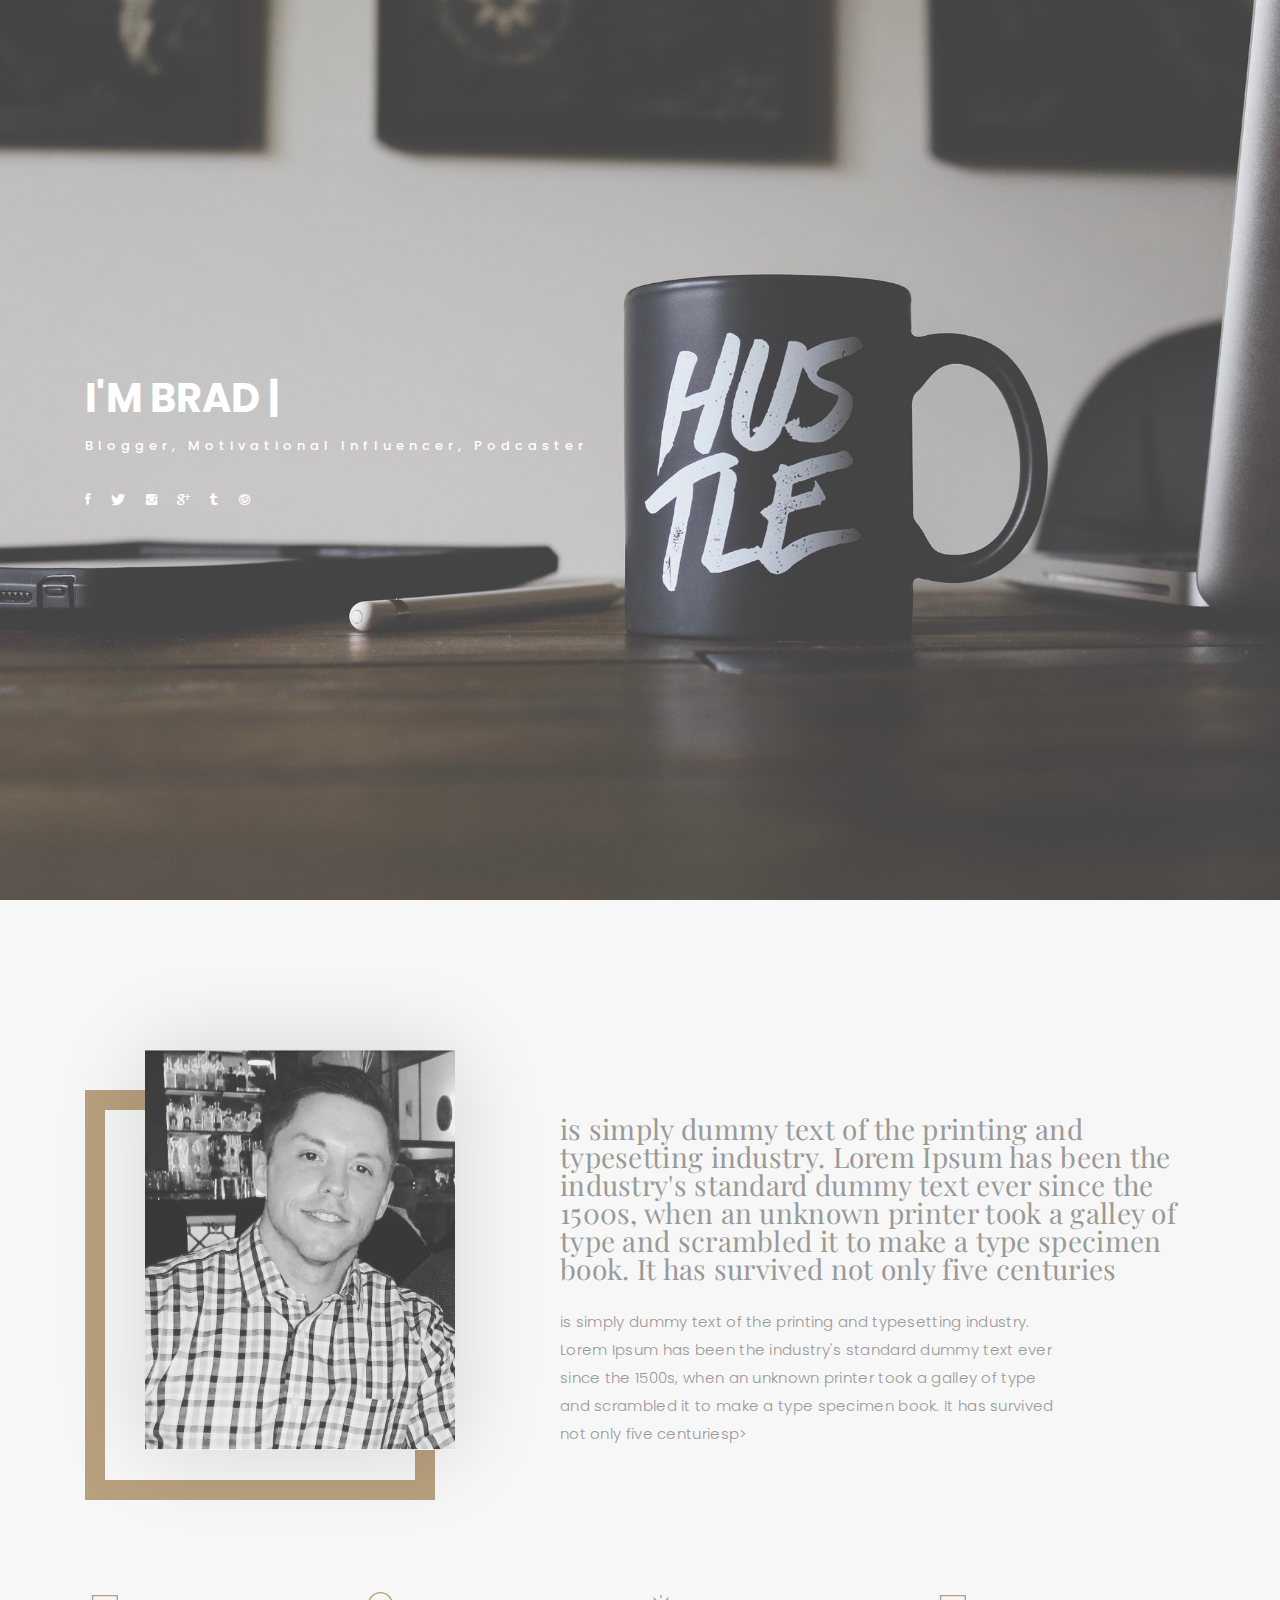
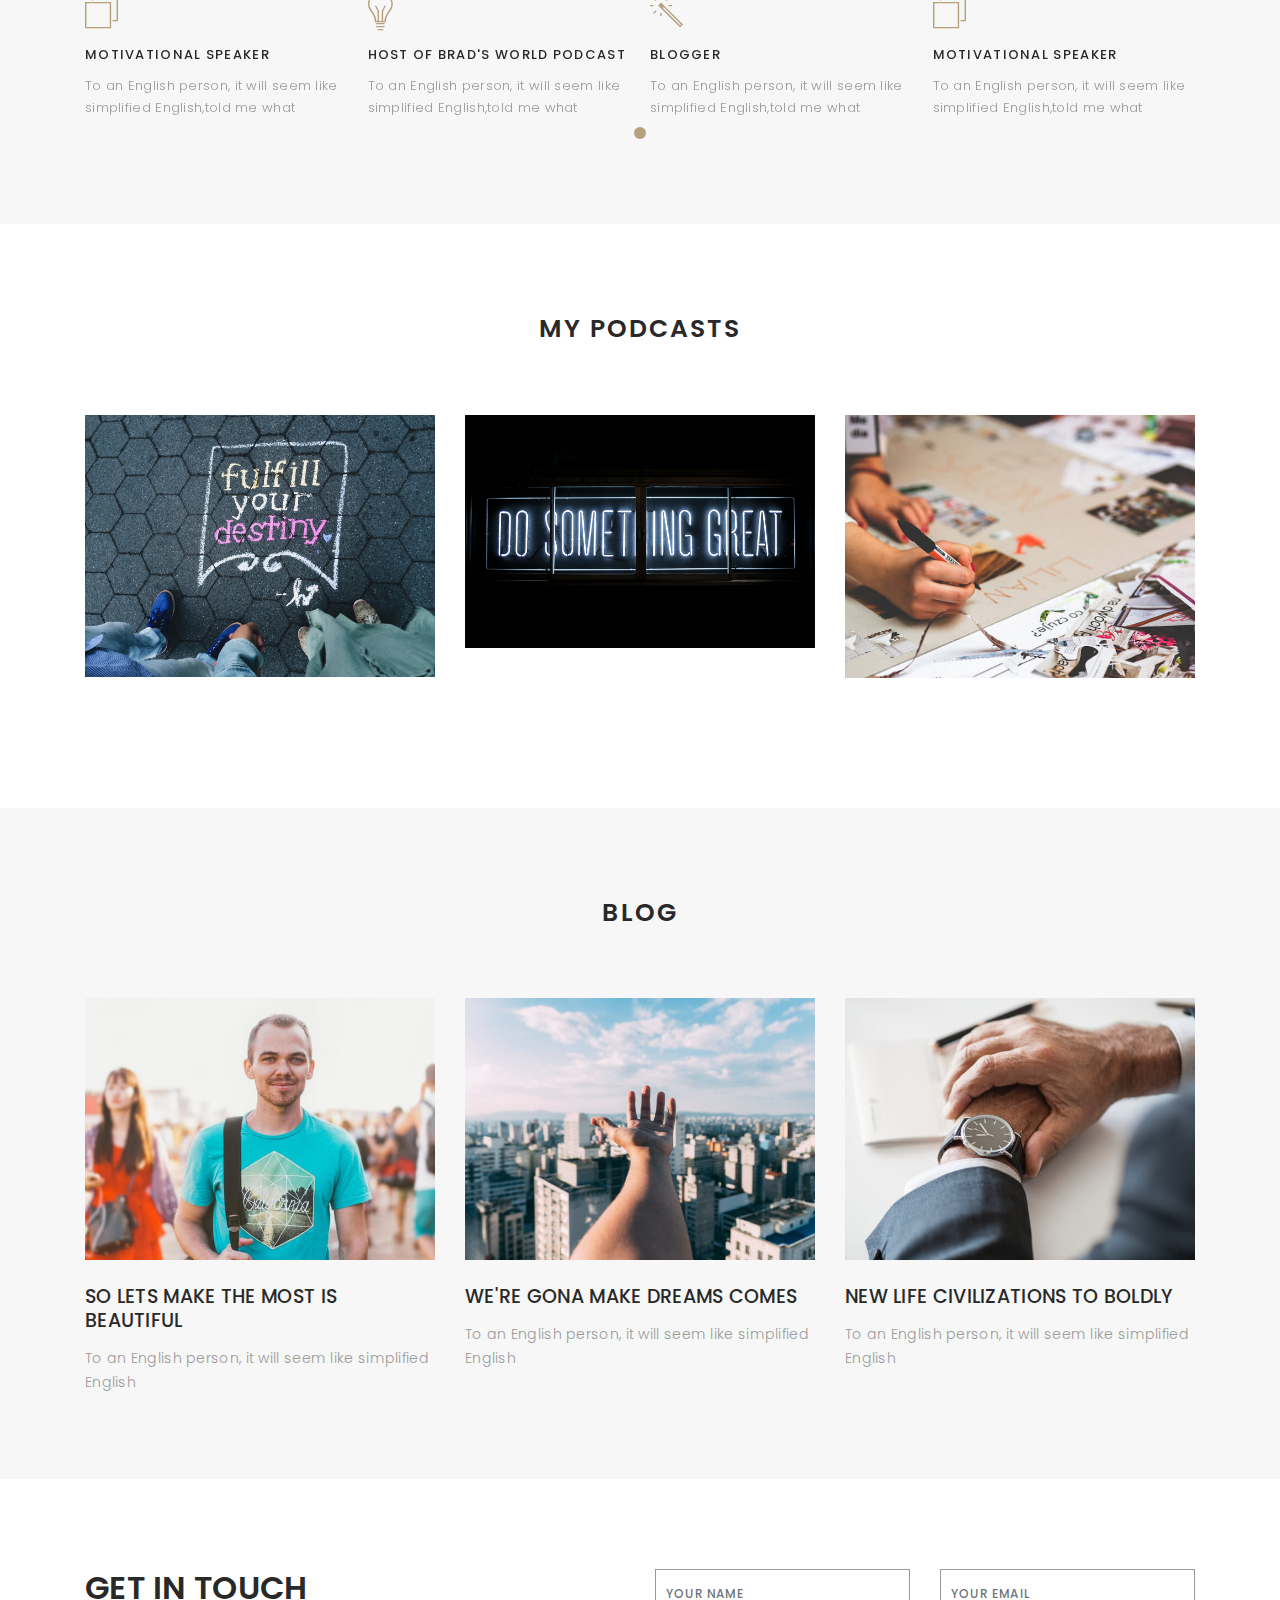
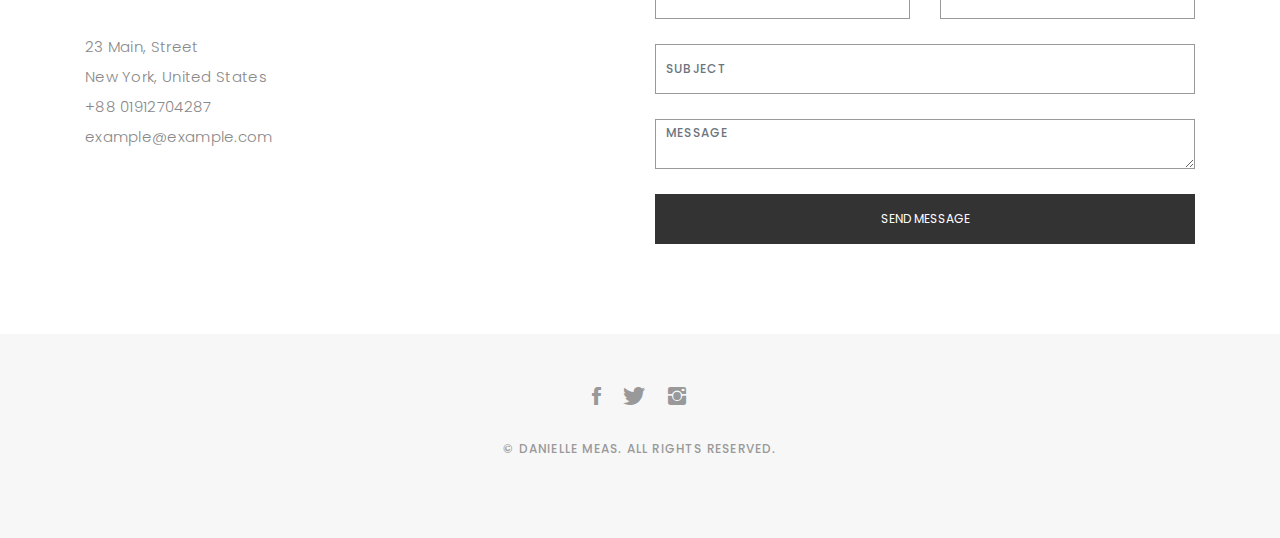
==== index.html @ 5f15c65f "remove comments" ====
<!DOCTYPE html>
<html lang="en">

<head>
  <!-- meta -->
  <meta charset="utf-8">
  <meta content="width=device-width, initial-scale=1.0" name="viewport">

  <title>Folio - Personal Portfolio Template</title>
  <meta content="" name="keywords">
  <meta content="" name="description">

  <!-- Google Fonts -->
  <link href="https://fonts.googleapis.com/css?family=Poppins:300,300i,400,400i,500,500i,600,600i,700,700i|Playfair+Display:400,400i,700,700i,900,900i" rel="stylesheet">

  <!-- Bootstrap CSS File -->
  <link href="lib/bootstrap/css/bootstrap.min.css" rel="stylesheet">

  <!-- Libraries CSS Files -->
  <link href="lib/ionicons/css/ionicons.min.css" rel="stylesheet">
  <link href="lib/owlcarousel/assets/owl.carousel.min.css" rel="stylesheet">
  <link href="lib/magnific-popup/magnific-popup.css" rel="stylesheet">
  <link href="lib/hover/hover.min.css" rel="stylesheet">

  <!-- Main Stylesheet File -->
  <link href="css/style.css" rel="stylesheet">

  <!-- Responsive css -->
  <link href="css/responsive.css" rel="stylesheet">

  <!-- Favicon -->
  <link rel="shortcut icon" href="images/favicon.png">

</head>

<body>

  <!-- start section navbar -->
  <nav id="main-nav">
    <div class="row">
      <div class="container">

        <div class="logo">
          <a href="index.html"><img src="images/logo.png" alt="logo"></a>
        </div>

        <div class="responsive"><i data-icon="m" class="ion-navicon-round"></i></div>

        <ul class="nav-menu list-unstyled">
          <li><a href="#header" class="smoothScroll">Home</a></li>
          <li><a href="#about" class="smoothScroll">About</a></li>
          <li><a href="#portfolio" class="smoothScroll">Portfolio</a></li>
          <li><a href="#journal" class="smoothScroll">Blog</a></li>
          <li><a href="#contact" class="smoothScroll">Contact</a></li>
        </ul>

      </div>
    </div>
  </nav>
  <!-- End section navbar -->


  <!-- start section header -->
  <div id="header" class="home">

    <div class="container">
      <div class="header-content">
        <h1>I'm <span class="typed"></span></h1>
        <p>Blogger, Motivational Influencer, Podcaster</p>

        <ul class="list-unstyled list-social">
          <li><a href="#"><i class="ion-social-facebook"></i></a></li>
          <li><a href="#"><i class="ion-social-twitter"></i></a></li>
          <li><a href="#"><i class="ion-social-instagram"></i></a></li>
          <li><a href="#"><i class="ion-social-googleplus"></i></a></li>
          <li><a href="#"><i class="ion-social-tumblr"></i></a></li>
          <li><a href="#"><i class="ion-social-dribbble"></i></a></li>
        </ul>
      </div>
    </div>
  </div>
  <!-- End section header -->


  <!-- start section about us -->
  <div id="about" class="paddsection">
    <div class="container">
      <div class="row justify-content-between">

        <div class="col-lg-4 ">
          <div class="div-img-bg">
            <div class="about-img">
              <img src="images/brad.jpg" class="img-responsive" alt="me">
            </div>
          </div>
        </div>

        <div class="col-lg-7">
          <div class="about-descr">

            <p class="p-heading">is simply dummy text of the printing and typesetting industry. Lorem Ipsum has been the industry's standard dummy text ever since the 1500s, when an unknown printer took a galley of type and scrambled it to make a type specimen book. It has survived not only five centuries</p>
            <p class="separator">is simply dummy text of the printing and typesetting industry. Lorem Ipsum has been the industry's standard dummy text ever since the 1500s, when an unknown printer took a galley of type and scrambled it to make a type specimen book. It has survived not only five centuriesp>

          </div>

        </div>
      </div>
    </div>
  </div>
  <!-- end section about us -->


  <!-- start section services -->
  <div id="services">
    <div class="container">

        <div class="services-carousel owl-theme">

          <div class="services-block">

            <i class="ion-ios-browsers-outline"></i>
            <span>Motivational Speaker</span>
            <p class="separator">To an English person, it will seem like simplified English,told me what </p>

          </div>

          <div class="services-block">

            <i class="ion-ios-lightbulb-outline"></i>
            <span>Host of Brad's World Podcast</span>
            <p class="separator">To an English person, it will seem like simplified English,told me what </p>

          </div>

          <div class="services-block">

            <i class="ion-ios-color-wand-outline"></i>
            <span>Blogger</span>
            <p class="separator">To an English person, it will seem like simplified English,told me what </p>

          </div>
       

         
        </div>

    </div>

  </div>
  <!-- end section services -->


  <!-- start section portfolio -->
  <div id="portfolio" class="text-center paddsection">

    <div class="container">
      <div class="section-title text-center">
        <h2>My Podcasts</h2>
      </div>
    </div>

    <div class="container">
      <div class="row">
        <div class="col-md-12">

          </div>

          <div class="portfolio-container">

            <div class="col-lg-4 col-md-6 portfolio-thumbnail all branding uikits webdesign">
              <a class="popup-img" href="images/portfolio/1.jpg">
                <img src="images/portfolio/1.jpg" alt="img">
              </a>
            </div>

            <div class="col-lg-4 col-md-6 portfolio-thumbnail all mockups uikits photography">
              <a class="popup-img" href="images/portfolio/2.jpg">
                <img src="images/portfolio/2.jpg"  alt="img">
              </a>
            </div>

            <div class="col-lg-4 col-md-6 portfolio-thumbnail all branding webdesig photographyn">
              <a class="popup-img" href="images/portfolio/3.jpg">
                <img src="images/portfolio/3.jpg" alt="img">
              </a>
            </div>


          </div>
        </div>
      </div>
    </div>

  </div>
  <!-- End section portfolio -->


  <!-- start section journal -->
  <div id="journal" class="text-left paddsection">

    <div class="container">
      <div class="section-title text-center">
        <h2>Blog</h2>
      </div>
    </div>

    <div class="container">
      <div class="journal-block">
        <div class="row">

          <div class="col-lg-4 col-md-6">
            <div class="journal-info">

              <a href="blog-single.html"><img src="images/blog-post-1.jpg" class="img-responsive" alt="img"></a>

              <div class="journal-txt">

                <h4><a href="blog-single.html">SO LETS MAKE THE MOST IS BEAUTIFUL</a></h4>
                <p class="separator">To an English person, it will seem like simplified English
                </p>

              </div>

            </div>
          </div>

          <div class="col-lg-4 col-md-6">
            <div class="journal-info">

              <a href="blog-single.html"><img src="images/blog-post-2.jpg" class="img-responsive" alt="img"></a>

              <div class="journal-txt">

                <h4><a href="#blog-single.html">WE'RE GONA MAKE DREAMS COMES</a></h4>
                <p class="separator">To an English person, it will seem like simplified English
                </p>

              </div>

            </div>
          </div>

          <div class="col-lg-4 col-md-6">
            <div class="journal-info">

              <a href="blog-single.html"><img src="images/blog-post-3.jpg" class="img-responsive" alt="img"></a>

              <div class="journal-txt">

                <h4><a href="blog-single.html">NEW LIFE CIVILIZATIONS TO BOLDLY</a></h4>
                <p class="separator">To an English person, it will seem like simplified English
                </p>

              </div>

            </div>
          </div>

        </div>
      </div>
    </div>

  </div>
  <!-- End section journal -->


  <!-- start sectoion contact -->
  <div id="contact" class="paddsection">
    <div class="container">
      <div class="contact-block1">
        <div class="row">

          <div class="col-lg-6">
            <div class="contact-contact">

              <h2 class="mb-30">GET IN TOUCH</h2>

              <ul class="contact-details">
                <li><span>23 Main, Street</span></li>
                <li><span>New York, United States</span></li>
                <li><span>+88 01912704287</span></li>
                <li><span>example@example.com</span></li>
              </ul>

            </div>
          </div>

          <div class="col-lg-6">
            <form action="" method="post" role="form" class="contactForm">
              <div class="row">

                <div id="sendmessage">Your message has been sent. Thank you!</div>
                <div id="errormessage"></div>

                <div class="col-lg-6">
                  <div class="form-group contact-block1">
                    <input type="text" name="name" class="form-control" id="name" placeholder="Your Name" data-rule="minlen:4" data-msg="Please enter at least 4 chars" />
                    <div class="validation"></div>
                  </div>
                </div>

                <div class="col-lg-6">
                  <div class="form-group">
                    <input type="email" class="form-control" name="email" id="email" placeholder="Your Email" data-rule="email" data-msg="Please enter a valid email" />
                    <div class="validation"></div>
                  </div>
                </div>

                <div class="col-lg-12">
                  <div class="form-group">
                    <input type="text" class="form-control" name="subject" id="subject" placeholder="Subject" data-rule="minlen:4" data-msg="Please enter at least 8 chars of subject" />
                    <div class="validation"></div>
                  </div>
                </div>

                <div class="col-lg-12">
                  <div class="form-group">
                    <textarea class="form-control" name="message" rows="12" data-rule="required" data-msg="Please write something for us" placeholder="Message"></textarea>
                    <div class="validation"></div>
                  </div>
                </div>

                <div class="col-lg-12">
                  <input type="submit" class="btn btn-defeault btn-send" value="Send message">
                </div>

              </div>
            </form>
          </div>
        </div>
      </div>
    </div>
  </div>
  <!-- start sectoion contact -->


  <!-- start section footer -->
  <div id="footer" class="text-center">
    <div class="container">
      <div class="socials-media text-center">

        <ul class="list-unstyled">
          <li><a href="#"><i class="ion-social-facebook"></i></a></li>
          <li><a href="#"><i class="ion-social-twitter"></i></a></li>
          <li><a href="#"><i class="ion-social-instagram"></i></a></li>

        </ul>

      </div>

      <p>&copy; Danielle Meas. All rights reserved.</p>

    </div>
  </div>
  <!-- End section footer -->

  <!-- JavaScript Libraries -->
  <script src="lib/jquery/jquery.min.js"></script>
  <script src="lib/jquery/jquery-migrate.min.js"></script>
  <script src="lib/bootstrap/js/bootstrap.bundle.min.js"></script>
  <script src="lib/typed/typed.js"></script>
  <script src="lib/owlcarousel/owl.carousel.min.js"></script>
  <script src="lib/magnific-popup/magnific-popup.min.js"></script>
  <script src="lib/isotope/isotope.pkgd.min.js"></script>

  <!-- Contact Form JavaScript File -->
  <script src="contactform/contactform.js"></script>

  <!-- Template Main Javascript File -->
  <script src="js/main.js"></script>

</body>

</html>
---- css/style.css ----
/*
  Theme Name: Folio
  Theme URL: https://bootstrapmade.com/folio-bootstrap-portfolio-template/
  Author: BootstrapMade.com
  Author URL: https://bootstrapmade.com
*/

/*  General Styling
/*-----------------------------------------------------------------------------------*/

body {
  background: #ffffff;
  color: #898989;
  font-family: 'Poppins', helvetica;
  font-size: 15px;
  font-weight: 300;
  line-height: 20px;
  letter-spacing: 0.02em;
  overflow-x: hidden;
  margin: 0 auto;
  padding: 0;
  -moz-box-sizing: border-box;
  -ms-box-sizing: border-box;
  -o-box-sizing: border-box;
  -webkit-box-sizing: border-box;
  box-sizing: border-box;
}

h1, h2, h3, h4, h5, h6 {
  margin: 0;
}

h2 {
  color: #292929;
  font-weight: 600;
}

h4 {
  color: #292929;
  font-size: 14px;
  font-weight: 600;
}

a {
  color: #292929;
  text-decoration: none !important;
  -moz-transition: all 0.5s ease-in-out 0s;
  -ms-transition: all 0.5s ease-in-out 0s;
  -o-transition: all 0.5s ease-in-out 0s;
  -webkit-transition: all 0.5s ease-in-out 0s;
  transition: all 0.5s ease-in-out 0s;
}

a:hover {
  -moz-transition: all 0.5s ease-in-out 0s;
  -ms-transition: all 0.5s ease-in-out 0s;
  -o-transition: all 0.5s ease-in-out 0s;
  -webkit-transition: all 0.5s ease-in-out 0s;
  transition: all 0.5s ease-in-out 0s;
}

a:hover, a:focus {
  color: #b8a07e;
  text-decoration: underline;
}

nav ul li a {
  padding: 2px 0 0 0;
  position: relative;
  display: block;
  font-size: 12px;
  color: #999999;
  letter-spacing: 0.1em;
  font-weight: 500;
  line-height: 14px;
  text-transform: uppercase;
  -moz-transition: all 0.5s ease-in-out 0s;
  -ms-transition: all 0.5s ease-in-out 0s;
  -o-transition: all 0.5s ease-in-out 0s;
  -webkit-transition: all 0.5s ease-in-out 0s;
  transition: all 0.5s ease-in-out 0s;
}

p {
  margin: 25px 0;
  padding: 0;
  font-size: 15px;
  color: #999999;
  line-height: 28px;
}

::-moz-selection {
  background: #b8a07e;
  color: #fff;
}

::selection {
  background: #b8a07e;
  color: #fff;
}

.btn {
  background: #333;
  border: medium none;
  border-radius: 0;
  color: #fff;
  font-size: 12px;
  height: 50px;
  line-height: 50px;
  padding: 0 30px;
  text-transform: uppercase;
}

.btn:hover, .btn:focus {
  color: #fff;
}

.padDiv {
  padding: 30px 20px;
}

.section-title {
  margin-bottom: 70px;
}

.section-title h2 {
  font-size: 25px;
  letter-spacing: 2px;
  text-transform: uppercase;
}

.form-control {
  background-color: transparent;
  border: 1px solid #999;
  border-radius: 0;
  color: #999999;
  font-size: 12px;
  font-weight: 500;
  height: 50px;
  letter-spacing: 0.1em;
  padding-left: 10px;
  margin: 0 0 25px 0;
  line-height: 14px;
  text-transform: uppercase;
}

.form-control:focus {
  box-shadow: none;
  outline: 0 none;
}

.paddsection {
  padding-top: 90px;
  padding-bottom: 90px;
}

.paddsections {
  padding-top: 90px;
  padding-bottom: 90px !important;
}

.hvr-shutter-in-horizontal::before {
  background: #333;
}

.hvr-shutter-in-horizontal:hover {
  background: #b8a07e;
}

.mb-30 {
  margin-bottom: 30px;
}

/*-----------------------------------------------------------------------------------*/
/*  Navbar Top
/*-----------------------------------------------------------------------------------*/

nav {
  position: fixed;
  background: #fff;
  z-index: 1000;
  width: 100%;
  padding: 20px;
  display: none;
  -webkit-box-shadow: 0px 2px 92px 0px rgba(0, 0, 0, 0.18);
  -moz-box-shadow: 0px 2px 92px 0px rgba(0, 0, 0, 0.18);
  box-shadow: 0px 2px 92px 0px rgba(0, 0, 0, 0.18);
}

.nav-menu {
  float: right;
  line-height: 32px;
  margin-bottom: 0;
  padding-top: 16px;
}

nav ul li {
  float: left;
  margin-right: 15px;
  font-family: 'Poppins', sans-serif;
  font-size: 14px;
  margin-left: 40px;
}

nav ul li a {
  padding: 2px 0 0 0;
  position: relative;
  display: block;
  font-size: 14px;
  color: #999999;
  font-family: 'Poppins', helvetica;
  font-weight: 500;
  line-height: 16px;
  text-transform: uppercase;
  letter-spacing: 0.02em;
  text-transform: capitalize;
}

.logo {
  float: left;
}

.logo img {
  width: 100px;
  height: 50px;
}

.responsive {
  display: none;
  font-size: 23px;
}

.active {
  color: #afafaf;
}

/*----------------------------------------------------------------------------------*/
/*  Header
/*-----------------------------------------------------------------------------------*/

#header {
  background: url("../images/podcast.jpeg") repeat scroll center center / cover;
  height: 100vh;
  width: 100%;
}


#header .header-content {
  height: 100vh;
  text-align: left;
  width: 100%;
  display: flex;
  justify-content: center;
  flex-direction: column;
}

.header-content h1 {
  font-size: 40px;
  font-weight: 700;
  margin-bottom: 10px;
  text-transform: uppercase;
  color: #fff;
}

.header-content p {
  font-size: 13px;
  letter-spacing: 5px;
  margin-top: 0;
  margin-bottom: 30px;
  text-transform: capitalize;
  color: #fff;
  font-weight: 500;
}

.header-content .list-social li {
  float: left;
  margin-right: 20px;
}

.header-content .list-social li i {
  color: #fff;
  font-size: 15px;
}

/*-----------------------------------------------------------------------------------*/
/*  Aout-us
/*-----------------------------------------------------------------------------------*/

#about {
  width: 100%;
  height: auto;
  background: #f7f7f7;
  padding-top: 190px;
}

#about .div-img-bg {
  padding-bottom: 30px;
  border: 20px solid #b8a07e;
}

#about .div-img-bg .about-img img {
  width: 100%;
  box-shadow: 0px 0px 85px 0px rgba(0, 0, 0, 0.14);
  margin-top: -60px;
  margin-left: 40px;
  height: 400px;
  object-fit: cover;
}

#about .about-descr .p-heading {
  font-family: 'Playfair Display', serif;
  font-size: 28px;
  text-align: left;
}

#about .about-descr .separator {
  max-width: 80%;
  margin-bottom: 0;
  text-align: left;
}

/*-----------------------------------------------------------------------------------*/
/*   Services
/*-----------------------------------------------------------------------------------*/

#services {
  background: #f7f7f7;
  position: relative;
  padding-bottom: 80px;
}

.owl-item {
  float: left;
}
.services-block span {
  margin: 10px 0;
  position: relative;
  font-size: 13px;
  color: #292929;
  letter-spacing: 0.1em;
  font-weight: 500;
  text-transform: uppercase;
  display: block;
}

.services-block .separator {
  margin: 0;
  font-size: 13px;
  line-height: 22px;
}

.services-block i {
  font-size: 44px;
  color: #b8a07e;
  line-height: 44px;
}


.services-carousel  .owl-stage-outer {
  overflow: hidden;
}

.services-carousel .owl-dots {
  margin-top: 5px;
  text-align: center;
}

.services-carousel .owl-dot {
  display: inline-block;
  margin: 0 5px;
  width: 12px !important;
  height: 12px !important;
  border-radius: 50%;
  border: 0;
  padding: 0 !important;
  background-color: #ddd;
  cursor: pointer;
}

.services-carousel .owl-dot.active {
  background-color: #b8a07e;
}

.owl-nav {
  display: none;
}


/*-----------------------------------------------------------------------------------*/
/*  Portfolio
/*-----------------------------------------------------------------------------------*/

#portfolio {
  position: relative;
  padding-bottom: 50px;
}

#portfolio .portfolio-list {
  margin-bottom: 50px;
}

#portfolio .portfolio-list .nav {
  display: inline-block;
  margin: 0;
}

#portfolio .portfolio-list .nav li {
  margin: 0 40px 0 0;
  float: left;
  font-size: 14px;
  color: #999999;
  line-height: 16px;
  cursor: pointer;
  font-family: 'Poppins', helvetica;
  font-weight: 500;
  letter-spacing: 0.02em;
  text-transform: capitalize;
  -moz-transition: all 0.5s ease-in-out 0s;
  -ms-transition: all 0.5s ease-in-out 0s;
  -o-transition: all 0.5s ease-in-out 0s;
  -webkit-transition: all 0.5s ease-in-out 0s;
  transition: all 0.5s ease-in-out 0s;
}

#portfolio .portfolio-list .nav li:hover, #portfolio .portfolio-list .nav li.filter-active  {
  color: #b8a07e;
  -moz-transition: all 0.5s ease-in-out 0s;
  -ms-transition: all 0.5s ease-in-out 0s;
  -o-transition: all 0.5s ease-in-out 0s;
  -webkit-transition: all 0.5s ease-in-out 0s;
  transition: all 0.5s ease-in-out 0s;
}

#portfolio .portfolio-container {
  display: inline-block;
  margin-bottom: 50px;
  width: 100%;
}

.portfolio-thumbnail {
  margin-bottom: 30px;
  overflow: hidden;
  min-height: 260px;
}

.portfolio-thumbnail img {
  max-width: 100%;
}

/*-----------------------------------------------------------------------------------*/
/*  Journal
/*-----------------------------------------------------------------------------------*/

#journal,  #journal-blog {
  height: auto;
  width: 100%;
  background: #f7f7f7;
  padding-bottom: 60px;
  position: relative;
}

#journal-blog {
  background: #fff;
  padding-bottom: 30px;
}

#journal .journal-block {
  display: inline-block;
  height: auto;
  width: 100%;
}

#journal .journal-block .journal-info {
  position: relative;
}

.journal-block .journal-info img {
  max-width: 100%;
}

.journal-block .journal-info .journal-txt {
  padding: 25px 0px;
  position: relative;
}

.journal-block .journal-info .journal-txt h4 a {
  display: block;
  font-size: 19px;
  line-height: 24px;
  margin: 0 0 13px 0;
  font-weight: 500;
  color: #292929;
  -moz-transition: all 0.5s ease-in-out 0s;
  -ms-transition: all 0.5s ease-in-out 0s;
  -o-transition: all 0.5s ease-in-out 0s;
  -webkit-transition: all 0.5s ease-in-out 0s;
  transition: all 0.5s ease-in-out 0s;
}

.journal-block .journal-info .journal-txt h4 a:hover {
  color: #b8a07e;
  -moz-transition: all 0.5s ease-in-out 0s;
  -ms-transition: all 0.5s ease-in-out 0s;
  -o-transition: all 0.5s ease-in-out 0s;
  -webkit-transition: all 0.5s ease-in-out 0s;
  transition: all 0.5s ease-in-out 0s;
}

.journal-block .journal-info .journal-txt p {
  margin: 0;
  font-size: 14px;
  line-height: 24px;
}

/*-----------------------------------------------------------------------------------*/
/*  Contact
/*-----------------------------------------------------------------------------------*/

#contact {
  height: auto;
  width: 100%;
}

.contact-details {
  list-style: none;
  margin: 0;
  padding: 0;
}

.contact-details li {
  padding-bottom: 10px;
}

#contact input, #contact textarea {
  width: 100%;
}


#contact  #sendmessage {
  color: #18d26e;
  border: 1px solid #18d26e;
  display: none;
  text-align: center;
  padding: 15px;
  font-weight: 600;
  margin: 15px;
}

#contact  #errormessage {
  color: red;
  display: none;
  border: 1px solid red;
  text-align: center;
  padding: 15px;
  font-weight: 600;
  margin: 15px;
}

#contact #sendmessage.show, #contact #errormessage.show, #contact .show {
  display: block;
}

#contact .validation {
  color: red;
  display: none;
  margin: 0 0 20px;
  font-weight: 400;
  font-size: 13px;
}

/*-----------------------------------------------------------------------------------*/
/*  Footer
/*-----------------------------------------------------------------------------------*/

#footer {
  background: #f7f7f7;
  padding-top: 50px;
  padding-bottom: 50px;
}

#footer .socials-media {
  width: 100%;
}

#footer .socials-media ul {
  display: inline-block;
  float: none;
  margin: 0 0 20px 0;
}

#footer .socials-media ul li {
  float: left;
  margin-left: 10px;
  margin-right: 10px;
}

#footer .socials-media ul li a {
  font-size: 24px;
  color: #999;
  letter-spacing: 0.1em;
  font-weight: 500;
  background: transparent;
  text-transform: uppercase;
  -moz-transition: all 0.5s ease-in-out 0s;
  -ms-transition: all 0.5s ease-in-out 0s;
  -o-transition: all 0.5s ease-in-out 0s;
  -webkit-transition: all 0.5s ease-in-out 0s;
  transition: all 0.5s ease-in-out 0s;
}

#footer .socials-media ul li a:hover {
  color: #b8a07e;
  -moz-transition: all 0.5s ease-in-out 0s;
  -ms-transition: all 0.5s ease-in-out 0s;
  -o-transition: all 0.5s ease-in-out 0s;
  -webkit-transition: all 0.5s ease-in-out 0s;
  transition: all 0.5s ease-in-out 0s;
}

#footer p {
  font-size: 12px;
  letter-spacing: 0.1em;
  font-weight: 500;
  margin-top: 0;
  text-transform: uppercase;
}

.credits {
  font-size: 13px;
}
---- css/responsive.css ----
/** Width between 1200x to 0
 *  ~~~~~~~~~~~~~~~~~~~~~~~~~~~~~~~~~~~~
 */

@media (min-width: 1200px) {

}

/** Width between 992px to 1199px
 *  ~~~~~~~~~~~~~~~~~~~~~~~~~~~~~~~~~~~~
 */

@media (min-width: 992px) and (max-width: 1199px) {
  
}

/** Width between 768px to 991px
 *  ~~~~~~~~~~~~~~~~~~~~~~~~~~~~~~~~~~~~
 */

@media (min-width: 768px) and (max-width: 991px) {
  /* Navbar */
  nav {
    padding: 10px 15px;
  }
  .nav-menu {
    margin-top: 40px;
    display: none;
    float: none;
    width: 100%;
  }
  .nav-menu li {
    float: none;
    width: 100%;
    text-align: center;
    border-top: 1px solid #f7f7f7;
    line-height: 45px;
    margin-left: 0;
    padding-top: 10px;
    padding-bottom: 10px;
  }
  .responsive {
    float: right;
    padding-top: 15px;
    display: block;
  }
  /* About */
  .head-info .header-content .cmaster h1 {
    font-size: 32px;
  }
  #about .div-img-bg {
    padding: 0;
  }
  #about .div-img-bg .about-img img {
    margin-top: 0%;
    margin-left: calc(0% - 0px);
  }
  #about .about-descr .p-heading {
    font-size: 20px;
  }
  #about .about-descr .separator {
    max-width: 100%;
    margin-bottom: 0;
  }
  /* portfolio */
  #portfolio .portfolio-list .nav li {
    float: none;
    margin: 20px;
    display: inline-block;
  }
  /* journal */
  #journal .journal-block .journal-info {
    margin-bottom: 30px;
  }
  /* Contact */
  .contact-contact {
    margin-bottom: 30px;
  }
  /* Footer */
  #footer .socials-media ul li {
    margin-right: 0;
    margin-left: 0;
    float: none;
    display: inline-block;
  }
}

/** Width between 767px to 0
 *  ~~~~~~~~~~~~~~~~~~~~~~~~~~~~~~~~~~~~
 */

@media (max-width: 767px) {
  /* Navbar */
  nav {
    padding: 20px 15px;
  }
  .nav-menu {
    margin-top: 40px;
    display: none;
    float: none;
    width: 100%;
  }
  .nav-menu li {
    float: none;
    width: 100%;
    text-align: center;
    border-top: 1px solid #f7f7f7;
    line-height: 45px;
    margin-left: 0;
    padding-top: 10px;
    padding-bottom: 10px;
  }
  .responsive {
    float: right;
    padding-top: 15px;
    display: block;
  }
  /* About */
  .head-info .header-content h1 {
    font-size: 32px;
  }
  #about .div-img-bg {
    padding: 0;
  }
  #about .div-img-bg .about-img img {
    margin-top: 0%;
    margin-left: calc(0% - 0px);
  }
  #about .about-descr .p-heading {
    font-size: 20px;
  }
  #about .about-descr .separator {
    max-width: 100%;
    margin-bottom: 0;
  }
  /* portfolio */
  #portfolio .portfolio-list .nav li {
    float: none;
    margin: 20px;
    display: inline-block;
  }
  /* journal */
  #journal .journal-block .journal-info {
    margin-bottom: 30px;
  }
  /* Contact */
  .contact-contact {
    margin-bottom: 30px;
  }
  /* Footer */
  #footer .socials-media ul li {
    margin-right: 0;
    margin-left: 0;
    float: none;
    display: inline-block;
  }
}

/** Width between 600px to 0
 *  ~~~~~~~~~~~~~~~~~~~~~~~~~~~~~~~~~~~~
 */

@media (max-width: 600px) {
  /* Navbar */
  nav {
    padding: 20px 15px;
  }
  .nav-menu {
    margin-top: 40px;
    display: none;
    float: none;
    width: 100%;
  }
  .nav-menu li {
    float: none;
    width: 100%;
    text-align: center;
    border-top: 1px solid #f7f7f7;
    line-height: 45px;
    margin-left: 0;
    padding-top: 10px;
    padding-bottom: 10px;
  }
  .responsive {
    float: right;
    padding-top: 15px;
    display: block;
  }
  /* About */
  .head-info .header-content h1 {
    font-size: 32px;
  }
  #about .div-img-bg {
    padding: 0;
  }
  #about .div-img-bg .about-img img {
    margin-top: 0%;
    margin-left: calc(0% - 0px);
  }
  #about .about-descr .p-heading {
    font-size: 20px;
  }
  #about .about-descr .separator {
    max-width: 100%;
    margin-bottom: 0;
  }
  /* portfolio */
  #portfolio .portfolio-list .nav li {
    float: none;
    margin: 10px;
    display: inline-block;
  }
  /* journal */
  #journal .journal-block .journal-info {
    margin-bottom: 30px;
  }
  /* Contact */
  .contact-contact {
    margin-bottom: 30px;
  }
  /* Footer */
  #footer .socials-media ul li {
    margin-right: 0;
    margin-left: 0;
    float: none;
    display: inline-block;
  }
}

/** Width between 480px to 0
 *  ~~~~~~~~~~~~~~~~~~~~~~~~~~~~~~~~~~~~
 */

@media (max-width: 480px) {
  /* Navbar */
  nav {
    padding: 20px 15px;
  }
  .nav-menu {
    margin-top: 40px;
    display: none;
    float: none;
    width: 100%;
  }
  .nav-menu li {
    float: none;
    width: 100%;
    text-align: center;
    border-top: 1px solid #f7f7f7;
    line-height: 45px;
    margin-left: 0;
    padding-top: 10px;
    padding-bottom: 10px;
  }
  .responsive {
    float: right;
    padding-top: 15px;
    display: block;
  }
  /* About */
  .head-info .header-content h1 {
    font-size: 32px;
  }
  #about .div-img-bg {
    padding: 0;
  }
  #about .div-img-bg .about-img img {
    margin-top: 0%;
    margin-left: calc(0% - 0px);
  }
  #about .about-descr .p-heading {
    font-size: 20px;
  }
  #about .about-descr .separator {
    max-width: 100%;
    margin-bottom: 0;
  }
  /* portfolio */
  #portfolio .portfolio-list .nav li {
    float: none;
    margin: 20px;
  }
  /* journal */
  #journal .journal-block .journal-info {
    margin-bottom: 30px;
  }
  /* Contact */
  .contact-contact {
    margin-bottom: 30px;
  }
  /* Footer */
  #footer .socials-media ul li {
    margin-right: 0;
    margin-left: 0;
    float: none;
    display: inline-block;
  }
}

/** Width between 320px to 0
 *  ~~~~~~~~~~~~~~~~~~~~~~~~~~~~~~~~~~~~
 */

@media (max-width: 320px) {
  /* Navbar */
  nav {
    padding: 20px 15px;
  }
  .nav-menu {
    margin-top: 40px;
    display: none;
    float: none;
    width: 100%;
  }
  .nav-menu li {
    float: none;
    width: 100%;
    text-align: center;
    border-top: 1px solid #f7f7f7;
    line-height: 45px;
    margin-left: 0;
    padding-top: 10px;
    padding-bottom: 10px;
  }
  .responsive {
    float: right;
    padding-top: 15px;
    display: block;
  }
  /* About */
  .head-info .header-content h1 {
    font-size: 32px;
  }
  #about .div-img-bg {
    padding: 0;
  }
  #about .div-img-bg .about-img img {
    margin-top: 0%;
    margin-left: calc(0% - 0px);
  }
  #about .about-descr .p-heading {
    font-size: 20px;
  }
  #about .about-descr .separator {
    max-width: 100%;
    margin-bottom: 0;
  }
  /* portfolio */
  #portfolio .portfolio-list .nav li {
    float: none;
    margin: 20px;
  }
  /* journal */
  #journal .journal-block .journal-info {
    margin-bottom: 30px;
  }
  /* Contact */
  .contact-contact {
    margin-bottom: 30px;
  }
  /* Footer */
  #footer .socials-media ul li {
    margin-right: 0;
    margin-left: 0;
    float: none;
    display: inline-block;
  }
  /* Single page */
  .entry-comments-body span {
    display: inline-block;
    margin-right: 0;
  }
}
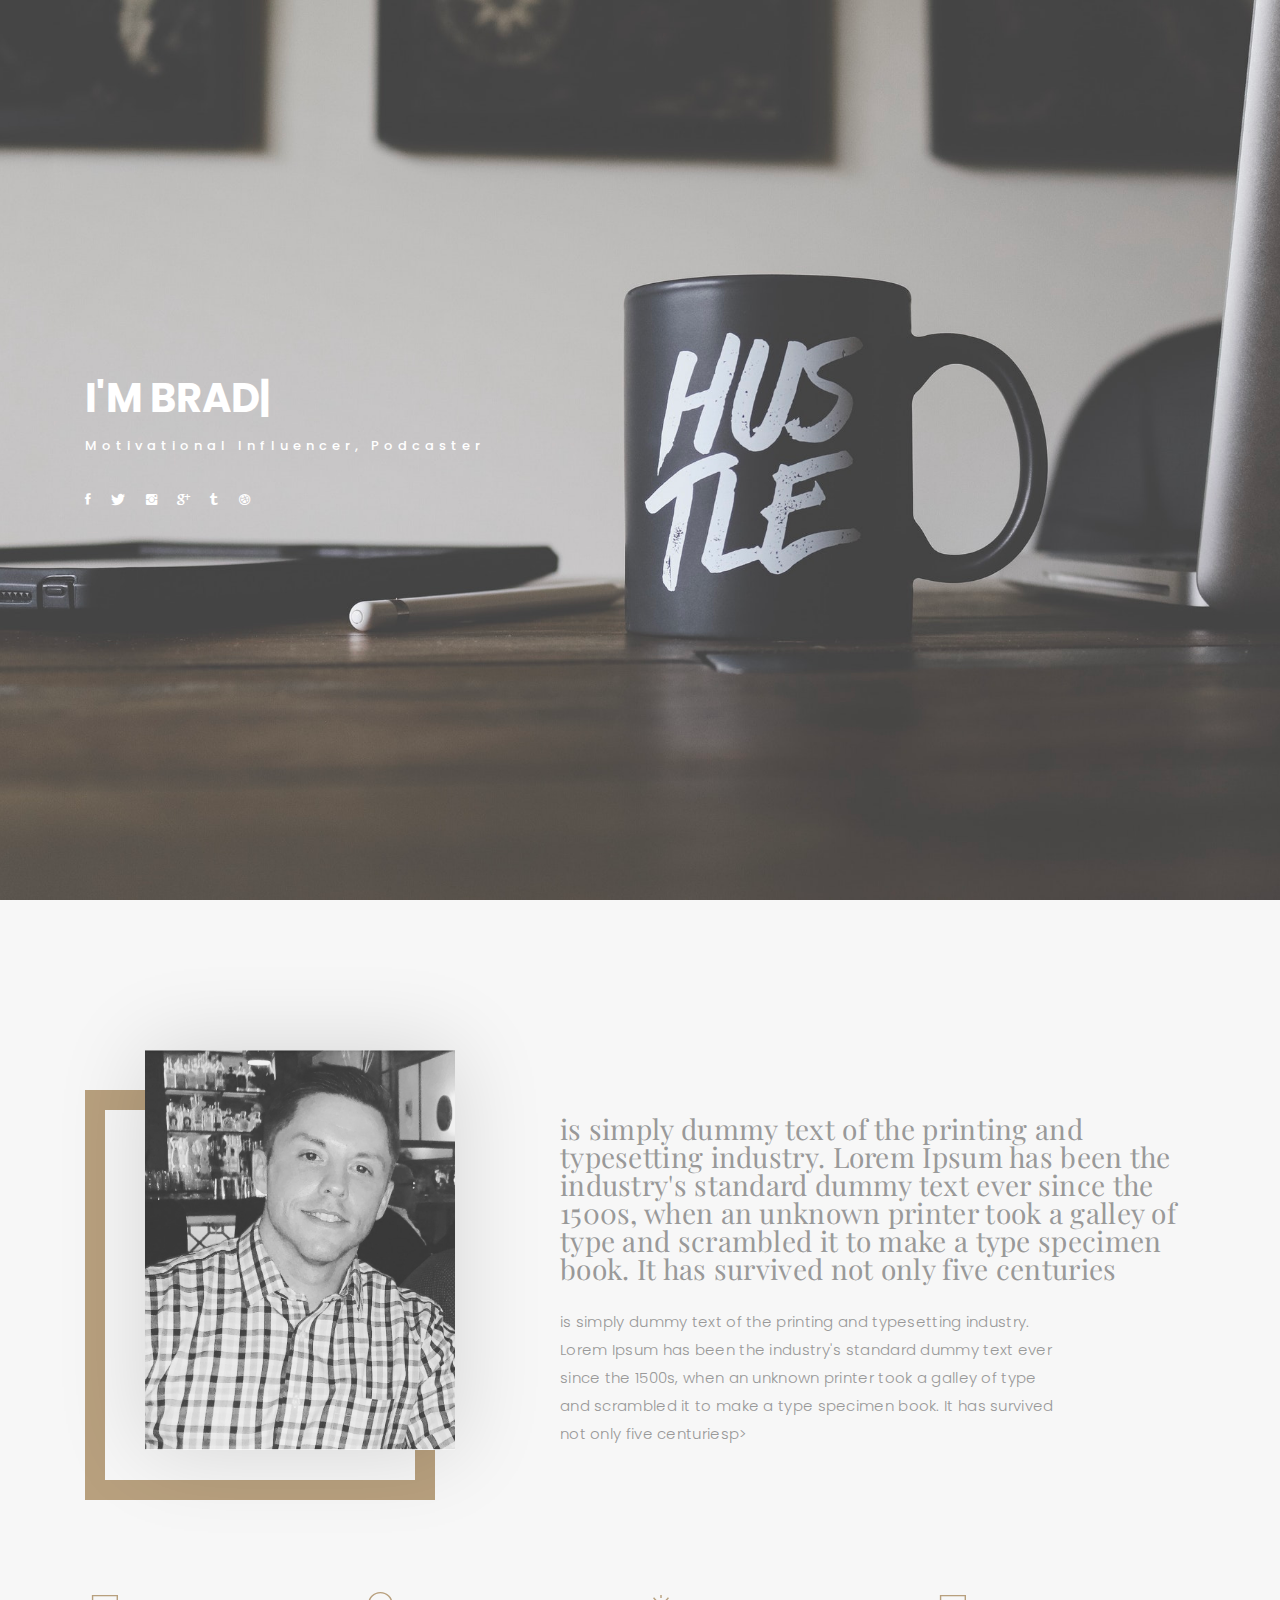
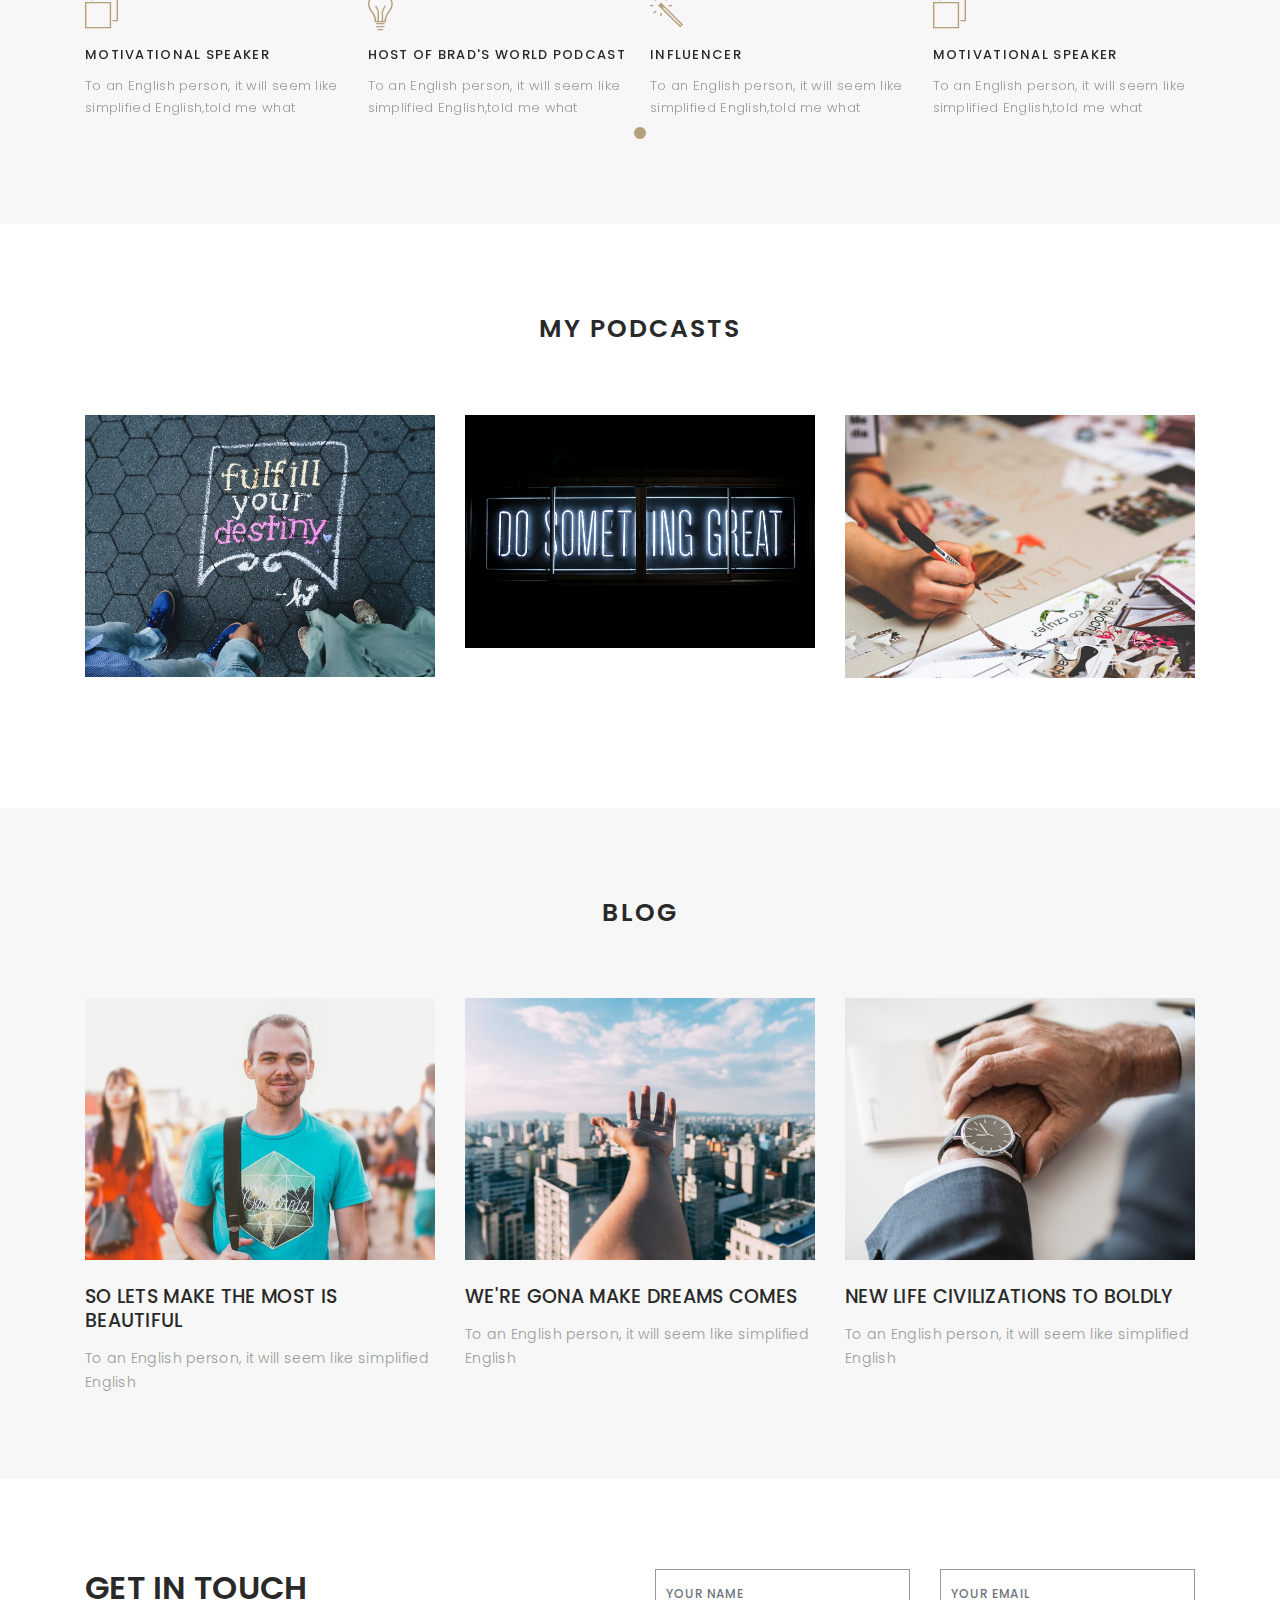
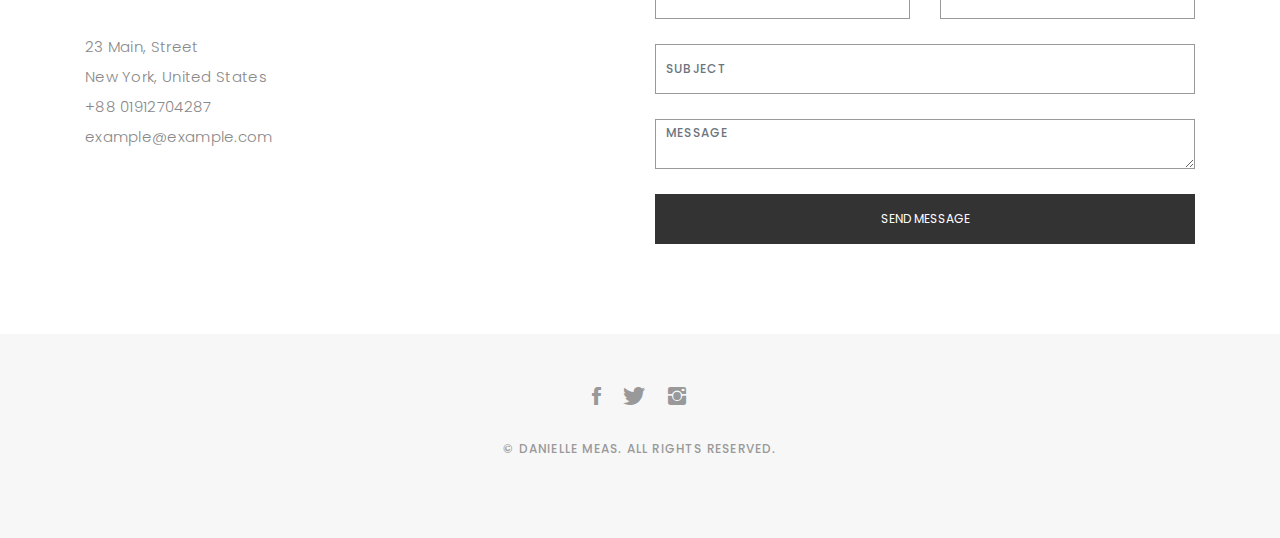
==== commit 6c5fa7a9: "change logo update favicon and title" ====
--- a/index.html
+++ b/index.html
@@ -6,7 +6,7 @@
   <meta charset="utf-8">
   <meta content="width=device-width, initial-scale=1.0" name="viewport">
 
-  <title>Folio - Personal Portfolio Template</title>
+  <title>Brad's World</title>
   <meta content="" name="keywords">
   <meta content="" name="description">
 
@@ -29,7 +29,7 @@
   <link href="css/responsive.css" rel="stylesheet">
 
   <!-- Favicon -->
-  <link rel="shortcut icon" href="images/favicon.png">
+  <link rel="shortcut icon" href="images/logo.png">
 
 </head>
 
@@ -66,7 +66,7 @@
     <div class="container">
       <div class="header-content">
         <h1>I'm <span class="typed"></span></h1>
-        <p>Blogger, Motivational Influencer, Podcaster</p>
+        <p>Motivational Influencer, Podcaster</p>
 
         <ul class="list-unstyled list-social">
           <li><a href="#"><i class="ion-social-facebook"></i></a></li>
@@ -135,7 +135,7 @@
           <div class="services-block">
 
             <i class="ion-ios-color-wand-outline"></i>
-            <span>Blogger</span>
+            <span>Influencer</span>
             <p class="separator">To an English person, it will seem like simplified English,told me what </p>
 
           </div>
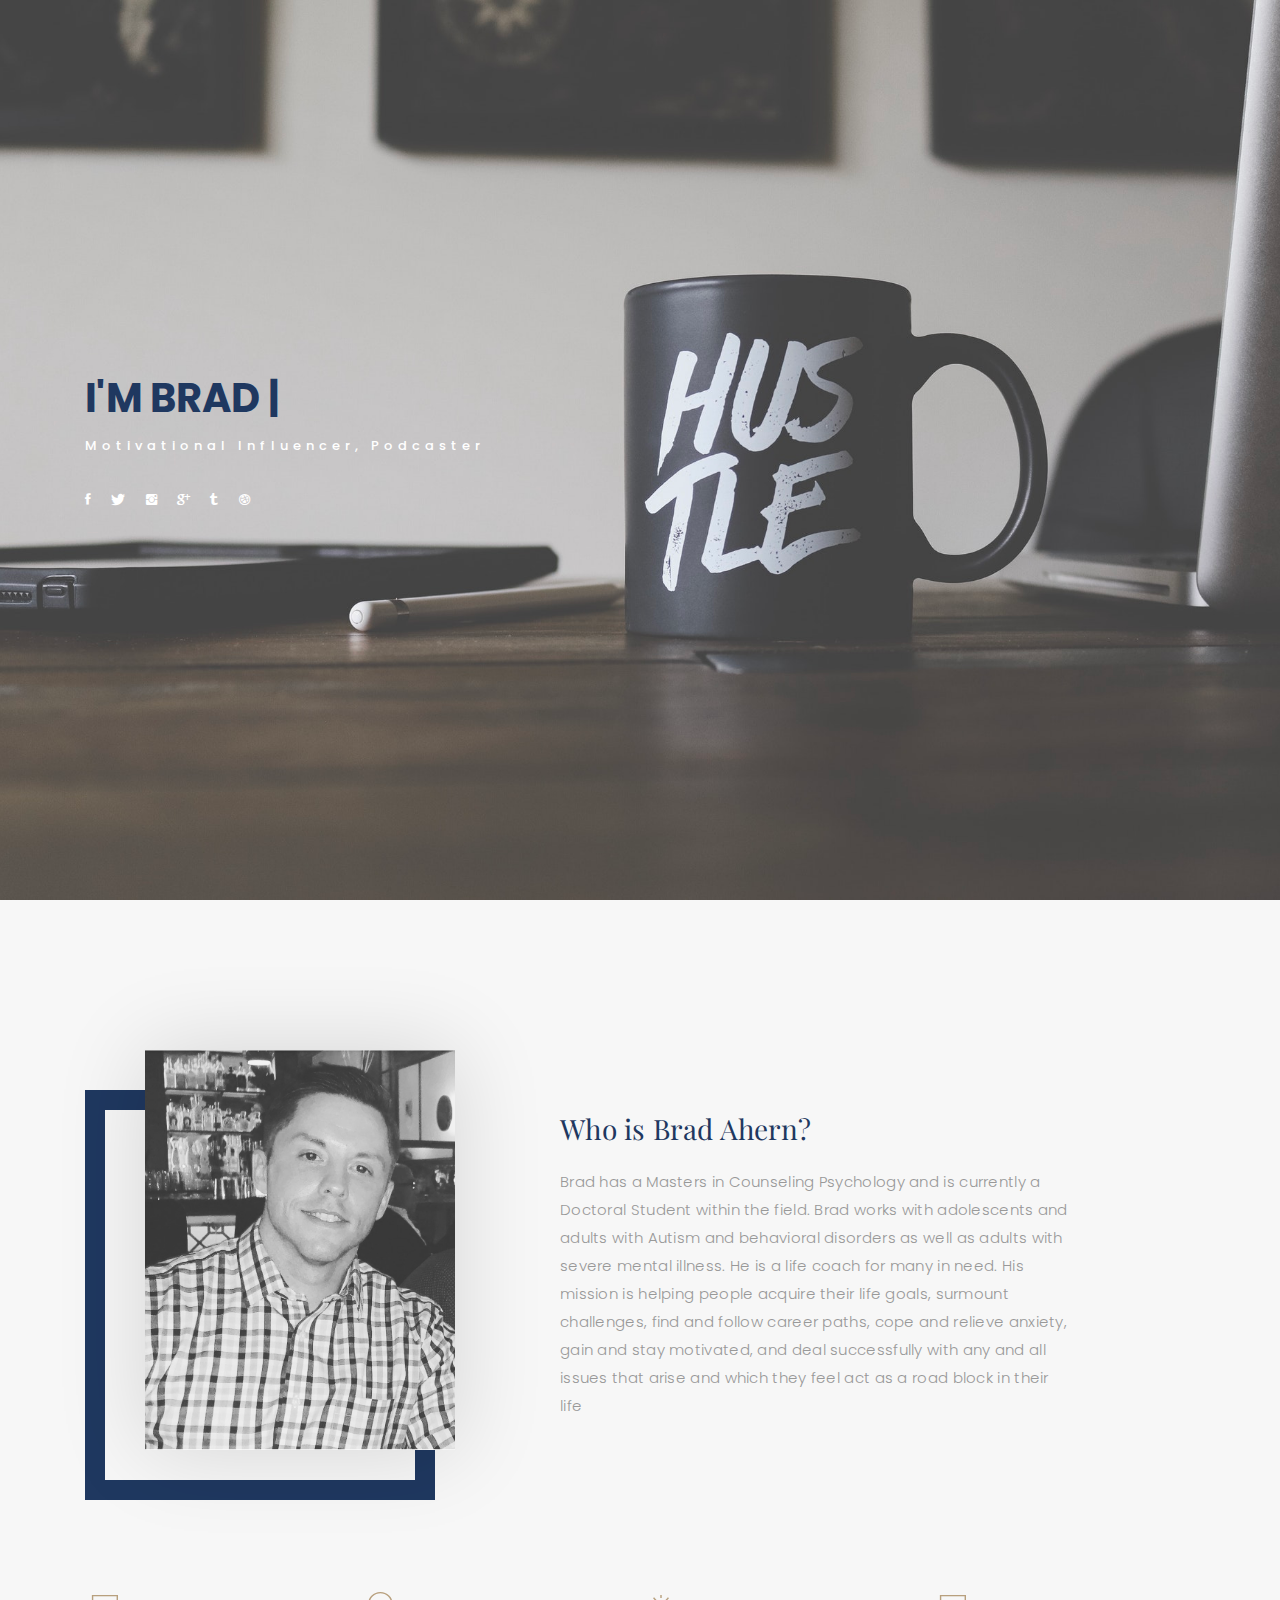
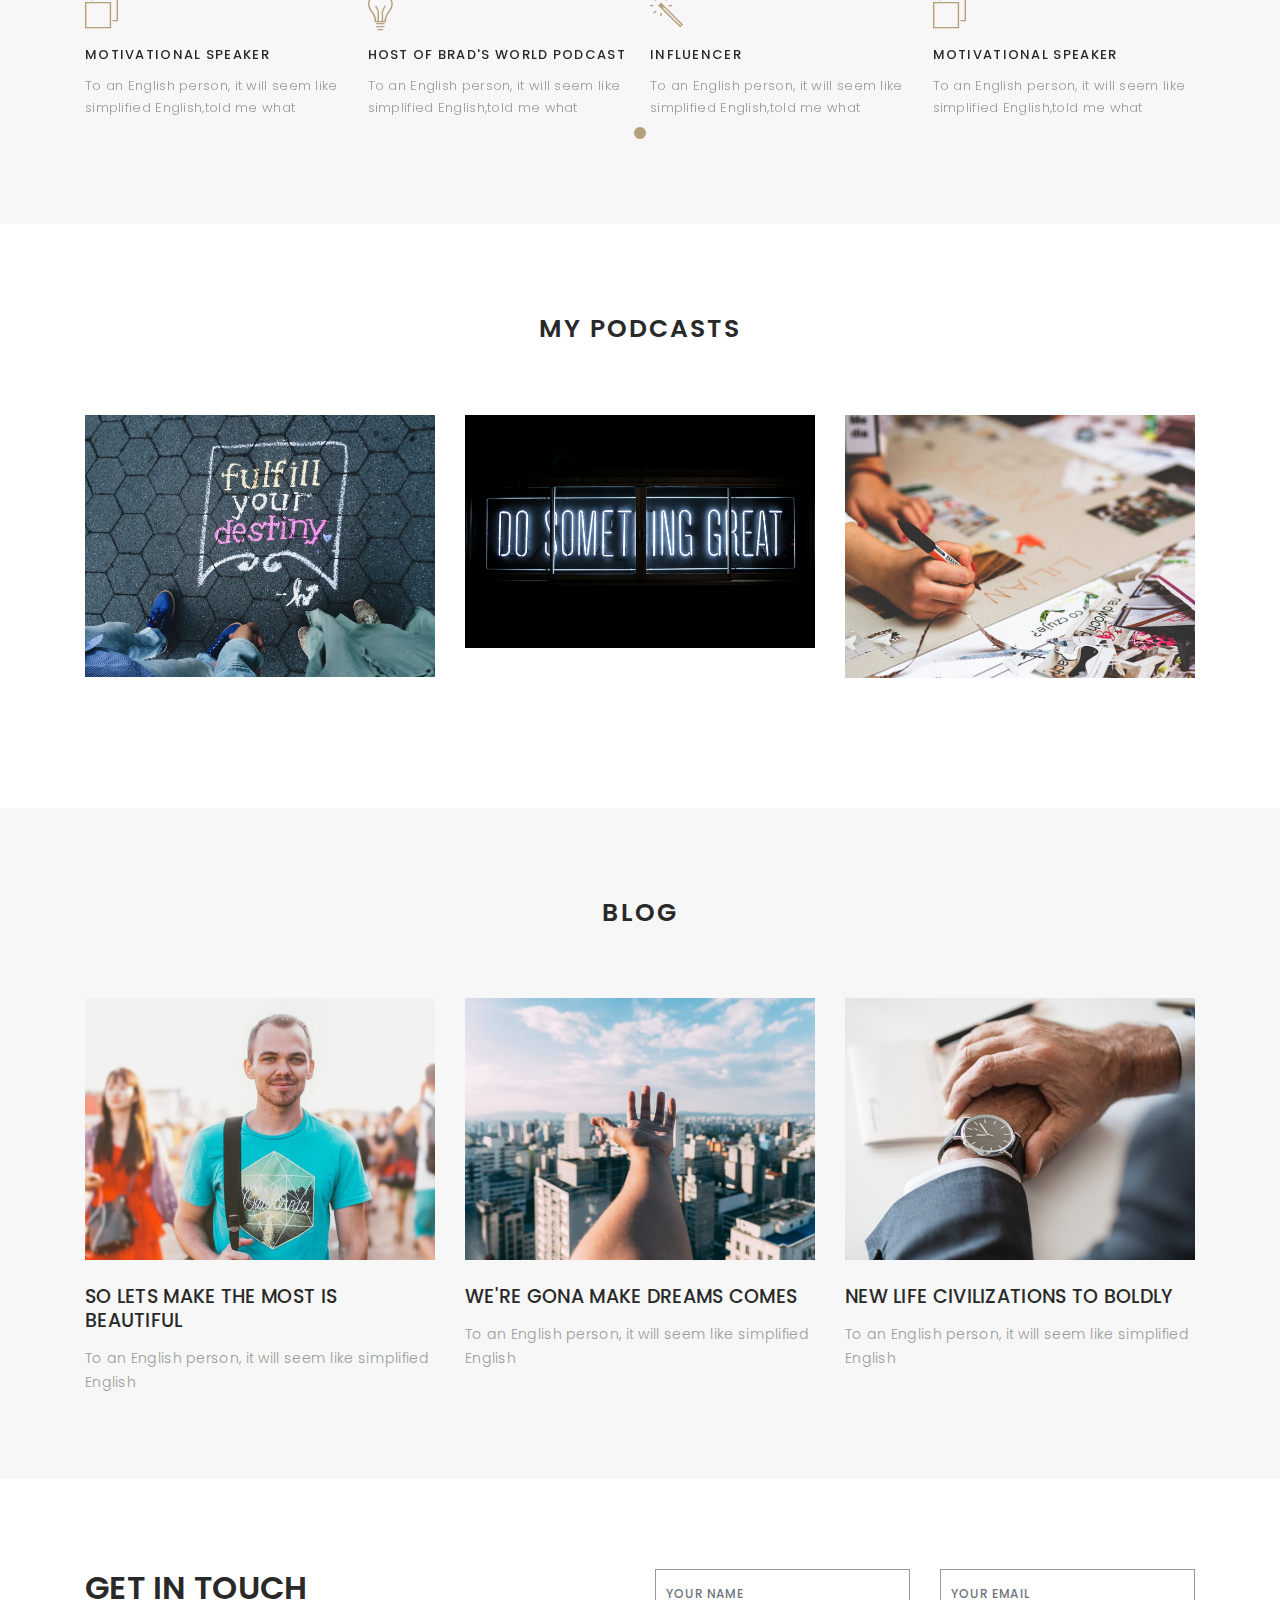
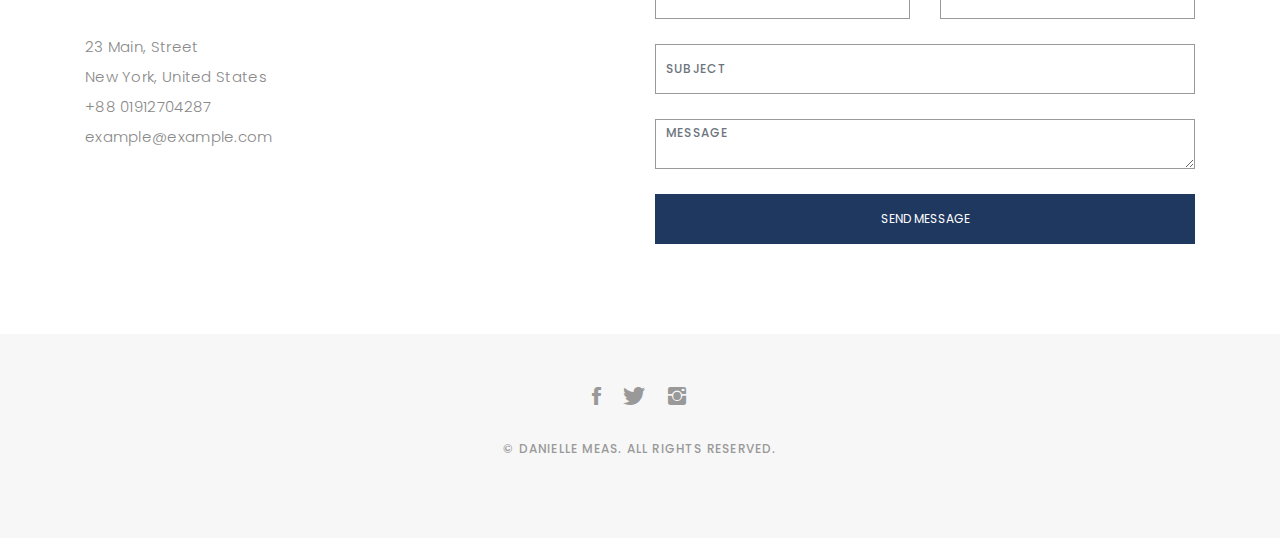
==== commit 0e50c70f: "add bio and update colors" ====
--- a/index.html
+++ b/index.html
@@ -49,7 +49,7 @@
         <ul class="nav-menu list-unstyled">
           <li><a href="#header" class="smoothScroll">Home</a></li>
           <li><a href="#about" class="smoothScroll">About</a></li>
-          <li><a href="#portfolio" class="smoothScroll">Portfolio</a></li>
+          <li><a href="#portfolio" class="smoothScroll">Podcast</a></li>
           <li><a href="#journal" class="smoothScroll">Blog</a></li>
           <li><a href="#contact" class="smoothScroll">Contact</a></li>
         </ul>
@@ -98,8 +98,8 @@
         <div class="col-lg-7">
           <div class="about-descr">
 
-            <p class="p-heading">is simply dummy text of the printing and typesetting industry. Lorem Ipsum has been the industry's standard dummy text ever since the 1500s, when an unknown printer took a galley of type and scrambled it to make a type specimen book. It has survived not only five centuries</p>
-            <p class="separator">is simply dummy text of the printing and typesetting industry. Lorem Ipsum has been the industry's standard dummy text ever since the 1500s, when an unknown printer took a galley of type and scrambled it to make a type specimen book. It has survived not only five centuriesp>
+            <p class="p-heading" id="brad">Who is Brad Ahern?<br> </p>
+            <p class="separator"> Brad has a Masters in Counseling Psychology and is currently a Doctoral Student within the field. Brad works with adolescents and adults with Autism and behavioral disorders as well as adults with severe mental illness. He is a life coach for many in need. His mission is helping people acquire their life goals, surmount challenges, find and follow career paths, cope and relieve anxiety, gain and stay motivated, and deal successfully with any and all issues that arise and which they feel act as a road block in their life</p>
 
           </div>
 
--- a/css/style.css
+++ b/css/style.css
@@ -61,7 +61,7 @@
 }
 
 a:hover, a:focus {
-  color: #b8a07e;
+  color: #b8a07e#1f3860;
   text-decoration: underline;
 }
 
@@ -101,7 +101,7 @@
 }
 
 .btn {
-  background: #333;
+  background: #1f3860;
   border: medium none;
   border-radius: 0;
   color: #fff;
@@ -260,7 +260,7 @@
   font-weight: 700;
   margin-bottom: 10px;
   text-transform: uppercase;
-  color: #fff;
+  color: #1f3860;
 }
 
 .header-content p {
@@ -296,7 +296,7 @@
 
 #about .div-img-bg {
   padding-bottom: 30px;
-  border: 20px solid #b8a07e;
+  border: 20px solid #1f3860;
 }
 
 #about .div-img-bg .about-img img {
@@ -312,6 +312,11 @@
   font-family: 'Playfair Display', serif;
   font-size: 28px;
   text-align: left;
+  
+}
+
+#brad {
+  color: #1f3860;
 }
 
 #about .about-descr .separator {
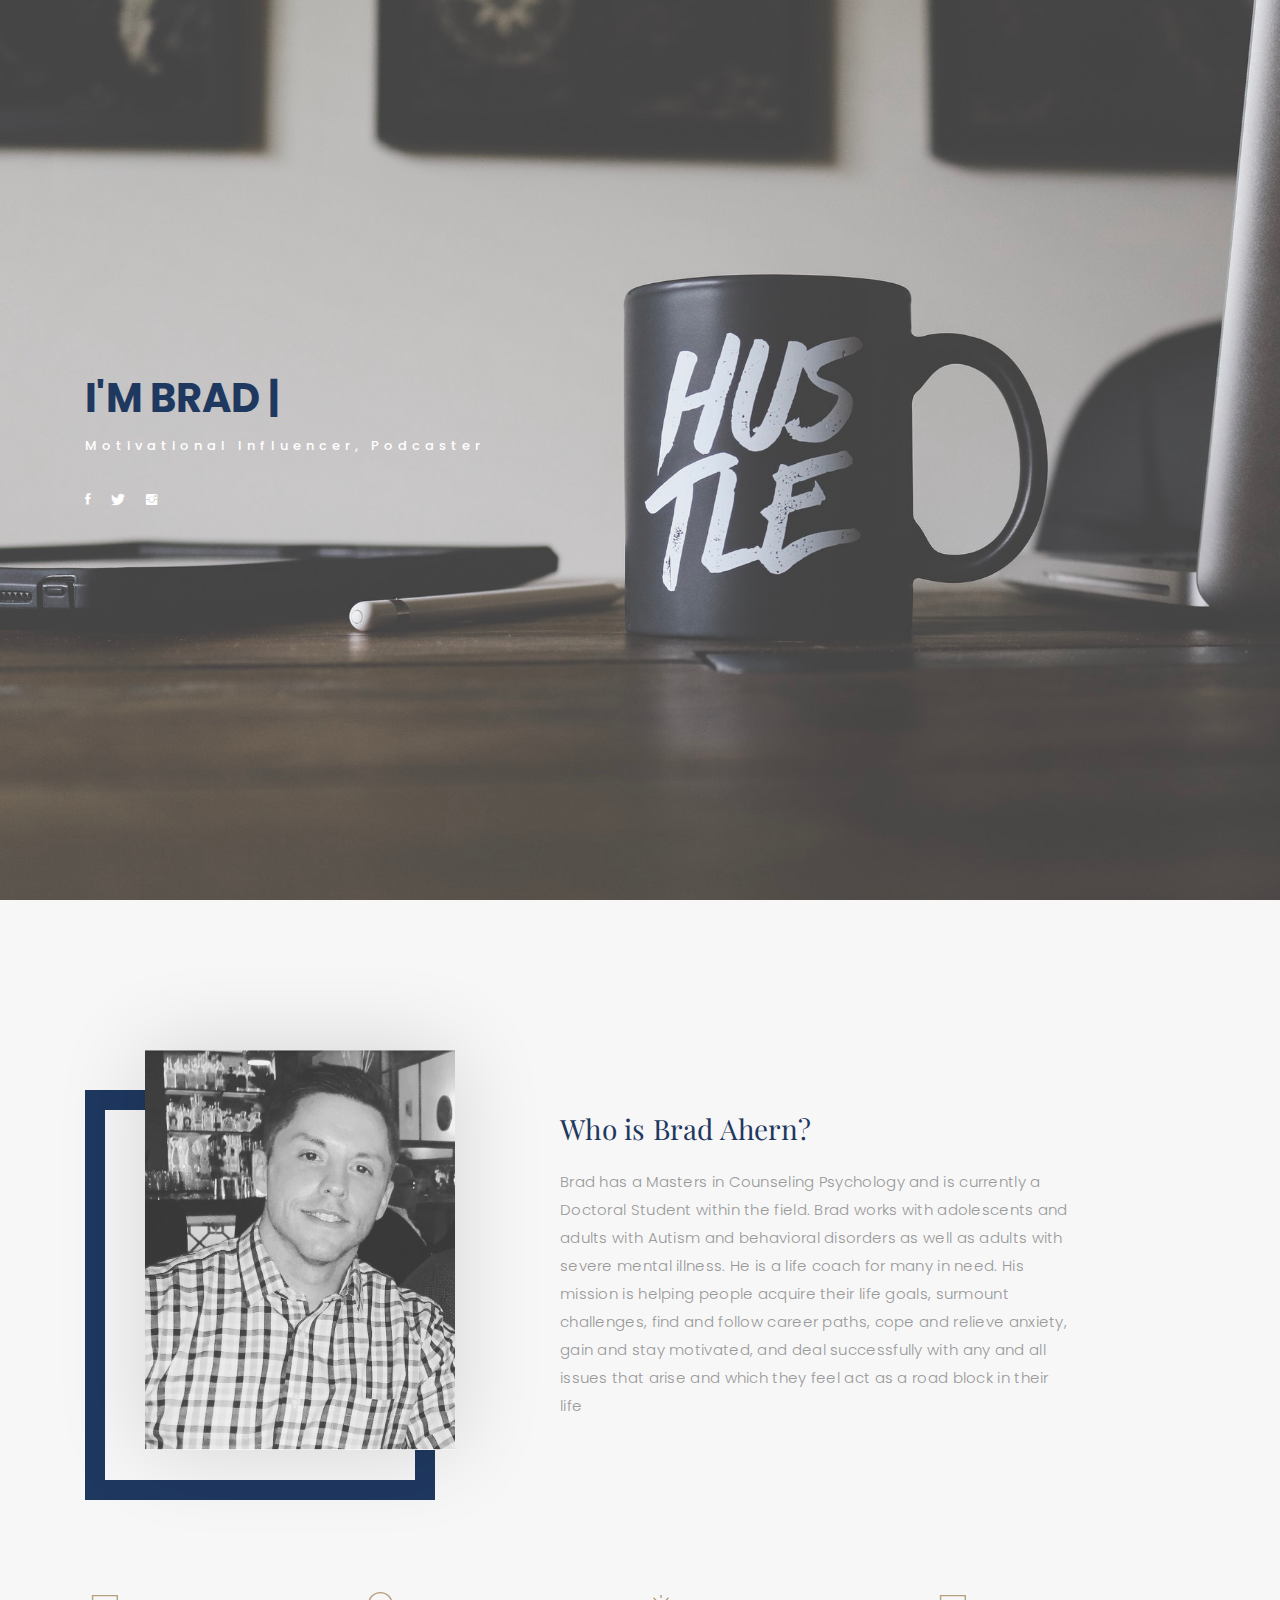
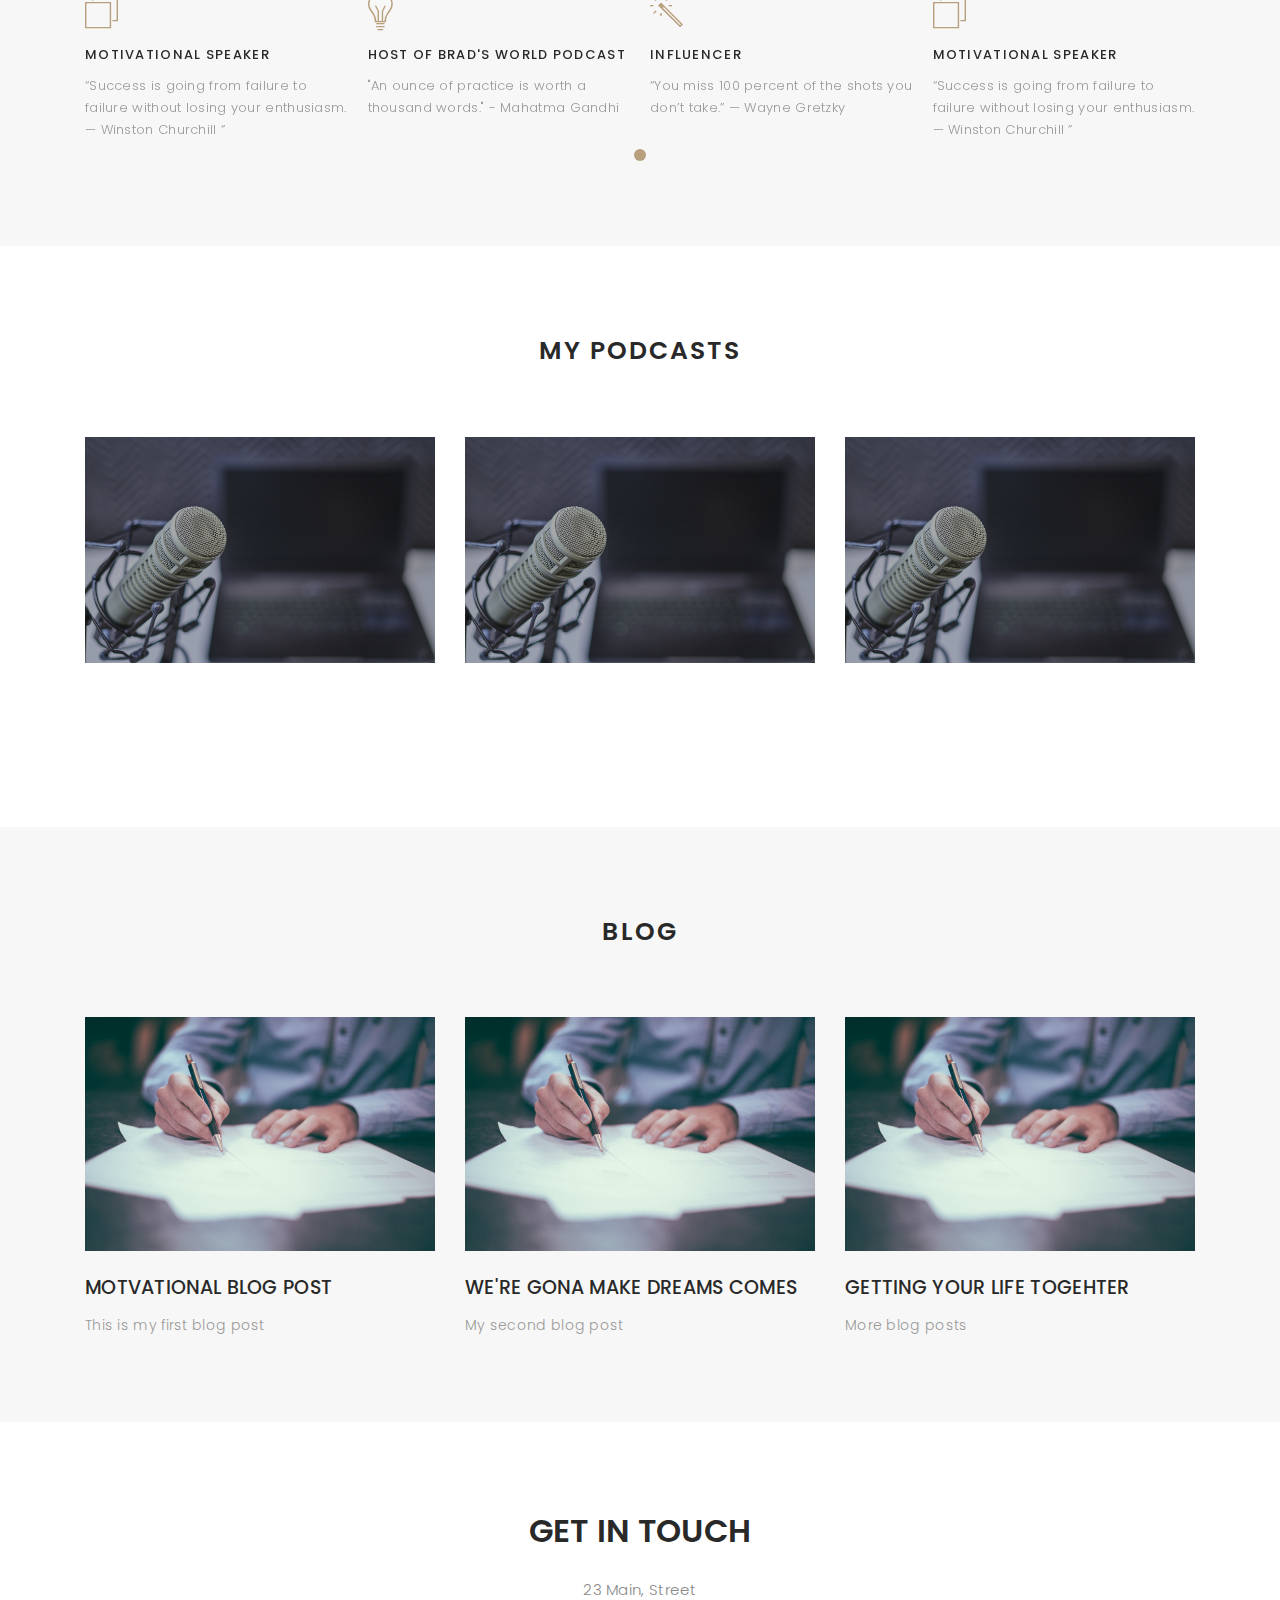
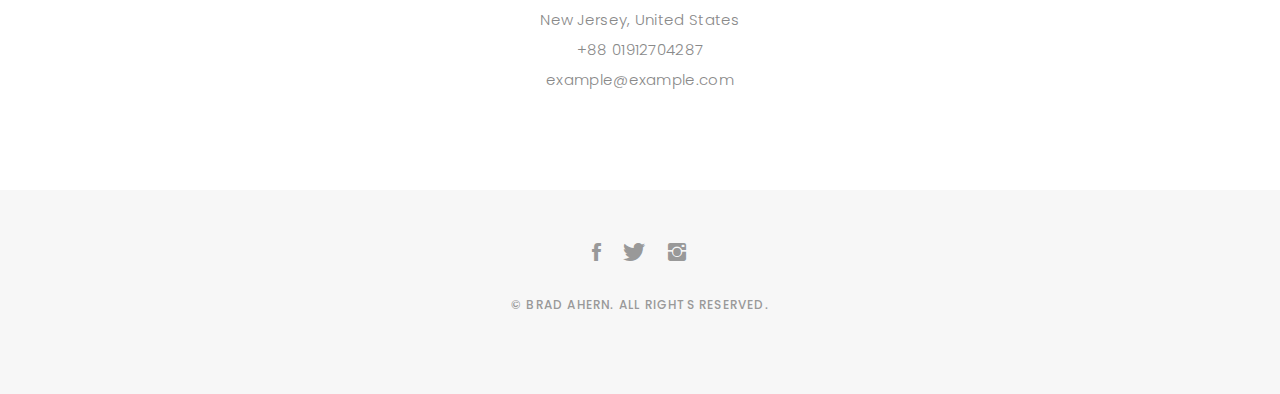
==== commit 8a142b1e: "update blog page and remove contact form" ====
--- a/index.html
+++ b/index.html
@@ -72,9 +72,6 @@
           <li><a href="#"><i class="ion-social-facebook"></i></a></li>
           <li><a href="#"><i class="ion-social-twitter"></i></a></li>
           <li><a href="#"><i class="ion-social-instagram"></i></a></li>
-          <li><a href="#"><i class="ion-social-googleplus"></i></a></li>
-          <li><a href="#"><i class="ion-social-tumblr"></i></a></li>
-          <li><a href="#"><i class="ion-social-dribbble"></i></a></li>
         </ul>
       </div>
     </div>
@@ -120,7 +117,8 @@
 
             <i class="ion-ios-browsers-outline"></i>
             <span>Motivational Speaker</span>
-            <p class="separator">To an English person, it will seem like simplified English,told me what </p>
+            <p class="separator">“Success is going from failure to failure without losing your enthusiasm. — Winston Churchill
+              ”</p>
 
           </div>
 
@@ -128,7 +126,7 @@
 
             <i class="ion-ios-lightbulb-outline"></i>
             <span>Host of Brad's World Podcast</span>
-            <p class="separator">To an English person, it will seem like simplified English,told me what </p>
+            <p class="separator">"An ounce of practice is worth a thousand words." - Mahatma Gandhi</p>
 
           </div>
 
@@ -136,7 +134,7 @@
 
             <i class="ion-ios-color-wand-outline"></i>
             <span>Influencer</span>
-            <p class="separator">To an English person, it will seem like simplified English,told me what </p>
+            <p class="separator">“You miss 100 percent of the shots you don’t take.” — Wayne Gretzky</p>
 
           </div>
        
@@ -168,20 +166,20 @@
           <div class="portfolio-container">
 
             <div class="col-lg-4 col-md-6 portfolio-thumbnail all branding uikits webdesign">
-              <a class="popup-img" href="images/portfolio/1.jpg">
-                <img src="images/portfolio/1.jpg" alt="img">
+              <a class="popup-img" href="images/microphone.jpeg">
+                <img src="images/microphone.jpeg" alt="img">
               </a>
             </div>
 
             <div class="col-lg-4 col-md-6 portfolio-thumbnail all mockups uikits photography">
-              <a class="popup-img" href="images/portfolio/2.jpg">
-                <img src="images/portfolio/2.jpg"  alt="img">
+              <a class="popup-img" href="images/microphone.jpeg">
+                <img src="images/microphone.jpeg"  alt="img">
               </a>
             </div>
 
             <div class="col-lg-4 col-md-6 portfolio-thumbnail all branding webdesig photographyn">
-              <a class="popup-img" href="images/portfolio/3.jpg">
-                <img src="images/portfolio/3.jpg" alt="img">
+              <a class="popup-img" href="images/microphone.jpeg">
+                <img src="images/microphone.jpeg" alt="img">
               </a>
             </div>
 
@@ -211,12 +209,12 @@
           <div class="col-lg-4 col-md-6">
             <div class="journal-info">
 
-              <a href="blog-single.html"><img src="images/blog-post-1.jpg" class="img-responsive" alt="img"></a>
+              <a href="blog-single.html"><img src="images/blog.jpeg" class="img-responsive" alt="img"></a>
 
               <div class="journal-txt">
 
-                <h4><a href="blog-single.html">SO LETS MAKE THE MOST IS BEAUTIFUL</a></h4>
-                <p class="separator">To an English person, it will seem like simplified English
+                <h4><a href="blog-single.html">MOTVATIONAL BLOG POST</a></h4>
+                <p class="separator">This is my first blog post
                 </p>
 
               </div>
@@ -227,35 +225,30 @@
           <div class="col-lg-4 col-md-6">
             <div class="journal-info">
 
-              <a href="blog-single.html"><img src="images/blog-post-2.jpg" class="img-responsive" alt="img"></a>
+              <a href="blog-single.html"><img src="images/blog.jpeg" class="img-responsive" alt="img"></a>
 
               <div class="journal-txt">
 
                 <h4><a href="#blog-single.html">WE'RE GONA MAKE DREAMS COMES</a></h4>
-                <p class="separator">To an English person, it will seem like simplified English
+                <p class="separator">My second blog post
                 </p>
-
               </div>
-
             </div>
           </div>
 
           <div class="col-lg-4 col-md-6">
             <div class="journal-info">
 
-              <a href="blog-single.html"><img src="images/blog-post-3.jpg" class="img-responsive" alt="img"></a>
+              <a href="blog-single.html"><img src="images/blog.jpeg" class="img-responsive" alt="img"></a>
 
               <div class="journal-txt">
 
-                <h4><a href="blog-single.html">NEW LIFE CIVILIZATIONS TO BOLDLY</a></h4>
-                <p class="separator">To an English person, it will seem like simplified English
+                <h4><a href="blog-single.html">GETTING YOUR LIFE TOGEHTER</a></h4>
+                <p class="separator">More blog posts
                 </p>
-
               </div>
-
-            </div>
-          </div>
-
+            </div>
+          </div>
         </div>
       </div>
     </div>
@@ -266,67 +259,16 @@
 
   <!-- start sectoion contact -->
   <div id="contact" class="paddsection">
-    <div class="container">
-      <div class="contact-block1">
-        <div class="row">
-
-          <div class="col-lg-6">
-            <div class="contact-contact">
-
-              <h2 class="mb-30">GET IN TOUCH</h2>
-
-              <ul class="contact-details">
-                <li><span>23 Main, Street</span></li>
-                <li><span>New York, United States</span></li>
-                <li><span>+88 01912704287</span></li>
-                <li><span>example@example.com</span></li>
-              </ul>
-
-            </div>
-          </div>
-
-          <div class="col-lg-6">
-            <form action="" method="post" role="form" class="contactForm">
-              <div class="row">
-
-                <div id="sendmessage">Your message has been sent. Thank you!</div>
-                <div id="errormessage"></div>
-
-                <div class="col-lg-6">
-                  <div class="form-group contact-block1">
-                    <input type="text" name="name" class="form-control" id="name" placeholder="Your Name" data-rule="minlen:4" data-msg="Please enter at least 4 chars" />
-                    <div class="validation"></div>
-                  </div>
-                </div>
-
-                <div class="col-lg-6">
-                  <div class="form-group">
-                    <input type="email" class="form-control" name="email" id="email" placeholder="Your Email" data-rule="email" data-msg="Please enter a valid email" />
-                    <div class="validation"></div>
-                  </div>
-                </div>
-
-                <div class="col-lg-12">
-                  <div class="form-group">
-                    <input type="text" class="form-control" name="subject" id="subject" placeholder="Subject" data-rule="minlen:4" data-msg="Please enter at least 8 chars of subject" />
-                    <div class="validation"></div>
-                  </div>
-                </div>
-
-                <div class="col-lg-12">
-                  <div class="form-group">
-                    <textarea class="form-control" name="message" rows="12" data-rule="required" data-msg="Please write something for us" placeholder="Message"></textarea>
-                    <div class="validation"></div>
-                  </div>
-                </div>
-
-                <div class="col-lg-12">
-                  <input type="submit" class="btn btn-defeault btn-send" value="Send message">
-                </div>
-
-              </div>
-            </form>
-          </div>
+    <div class="col-md-4 offset-md-4">
+      <div class="text-center">    
+        <div class="contact-contact">         
+          <h2 class="mb-30">GET IN TOUCH</h2>
+          <ul class="contact-details">
+            <li><span>23 Main, Street</span></li>
+            <li><span>New Jersey, United States</span></li>
+            <li><span>+88 01912704287</span></li>
+            <li><span>example@example.com</span></li>
+          </ul>
         </div>
       </div>
     </div>
@@ -348,7 +290,7 @@
 
       </div>
 
-      <p>&copy; Danielle Meas. All rights reserved.</p>
+      <p>&copy; Brad Ahern. All rights reserved.</p>
 
     </div>
   </div>
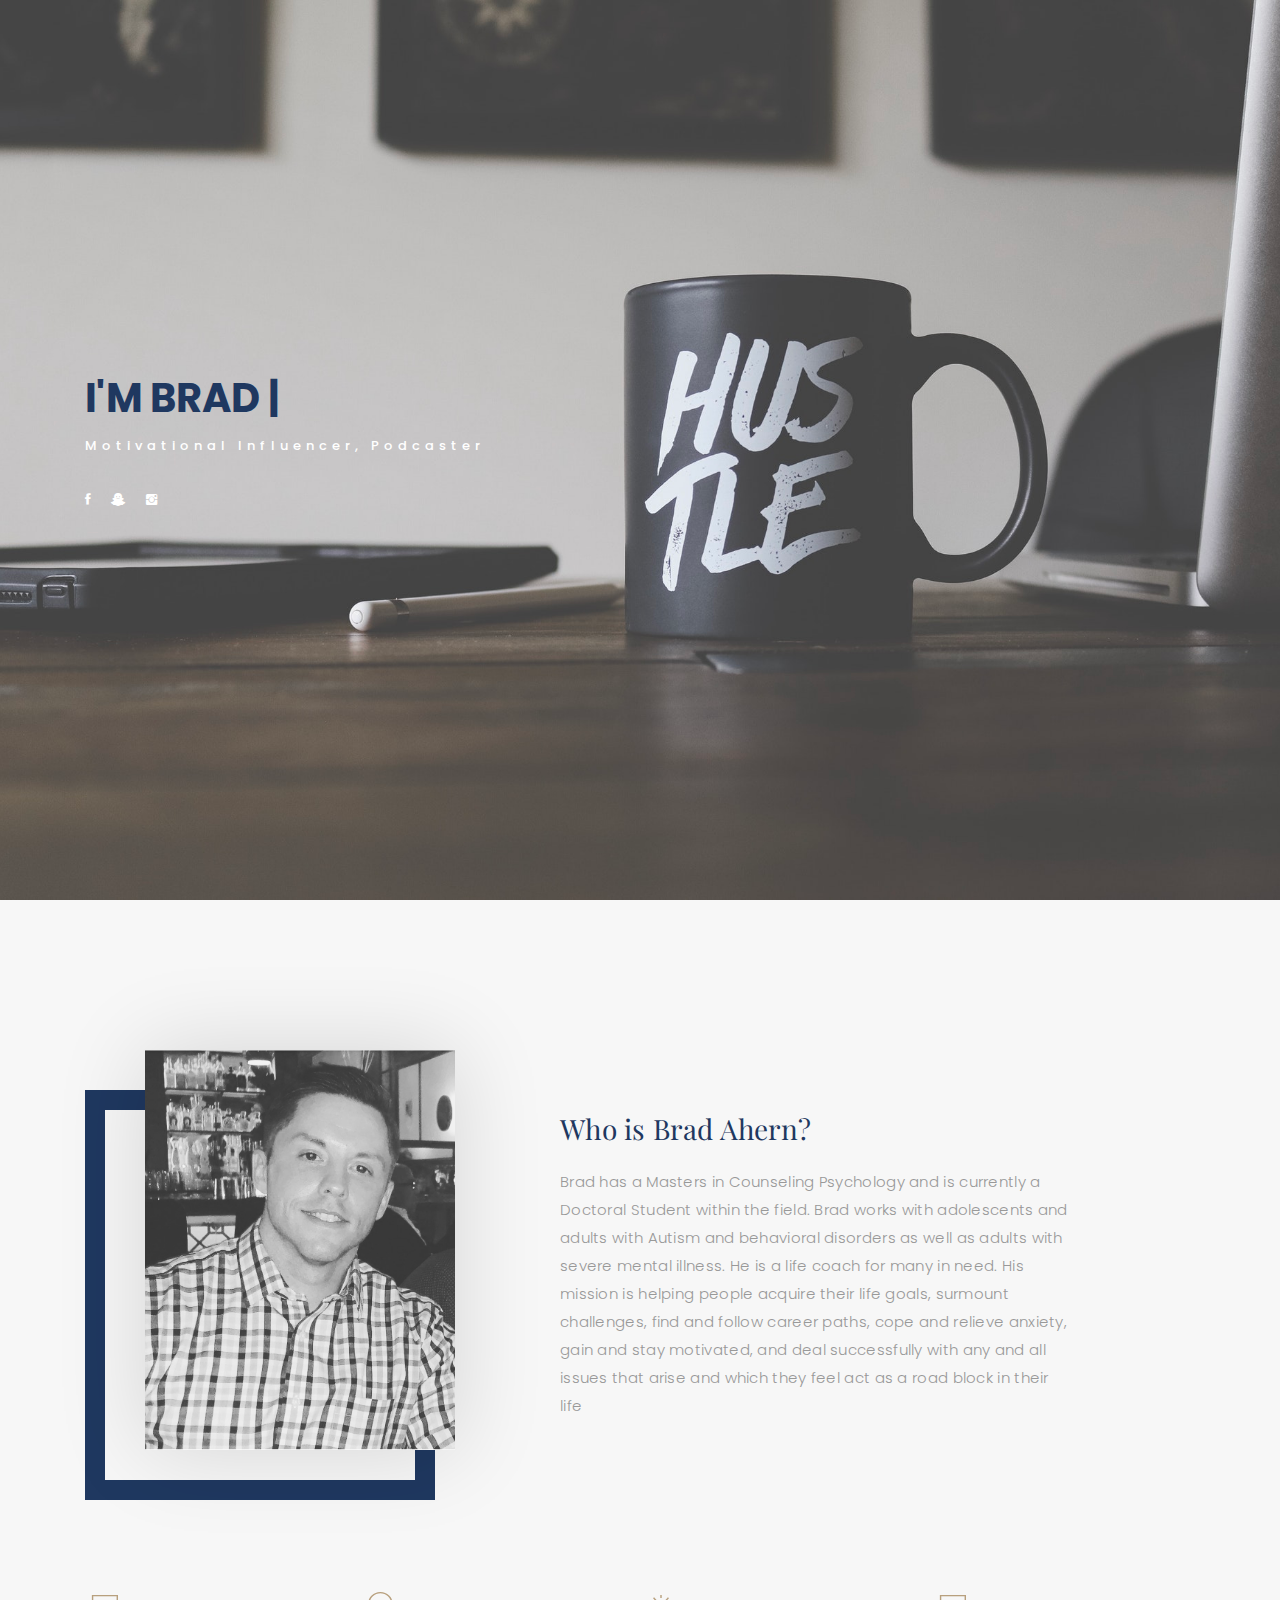
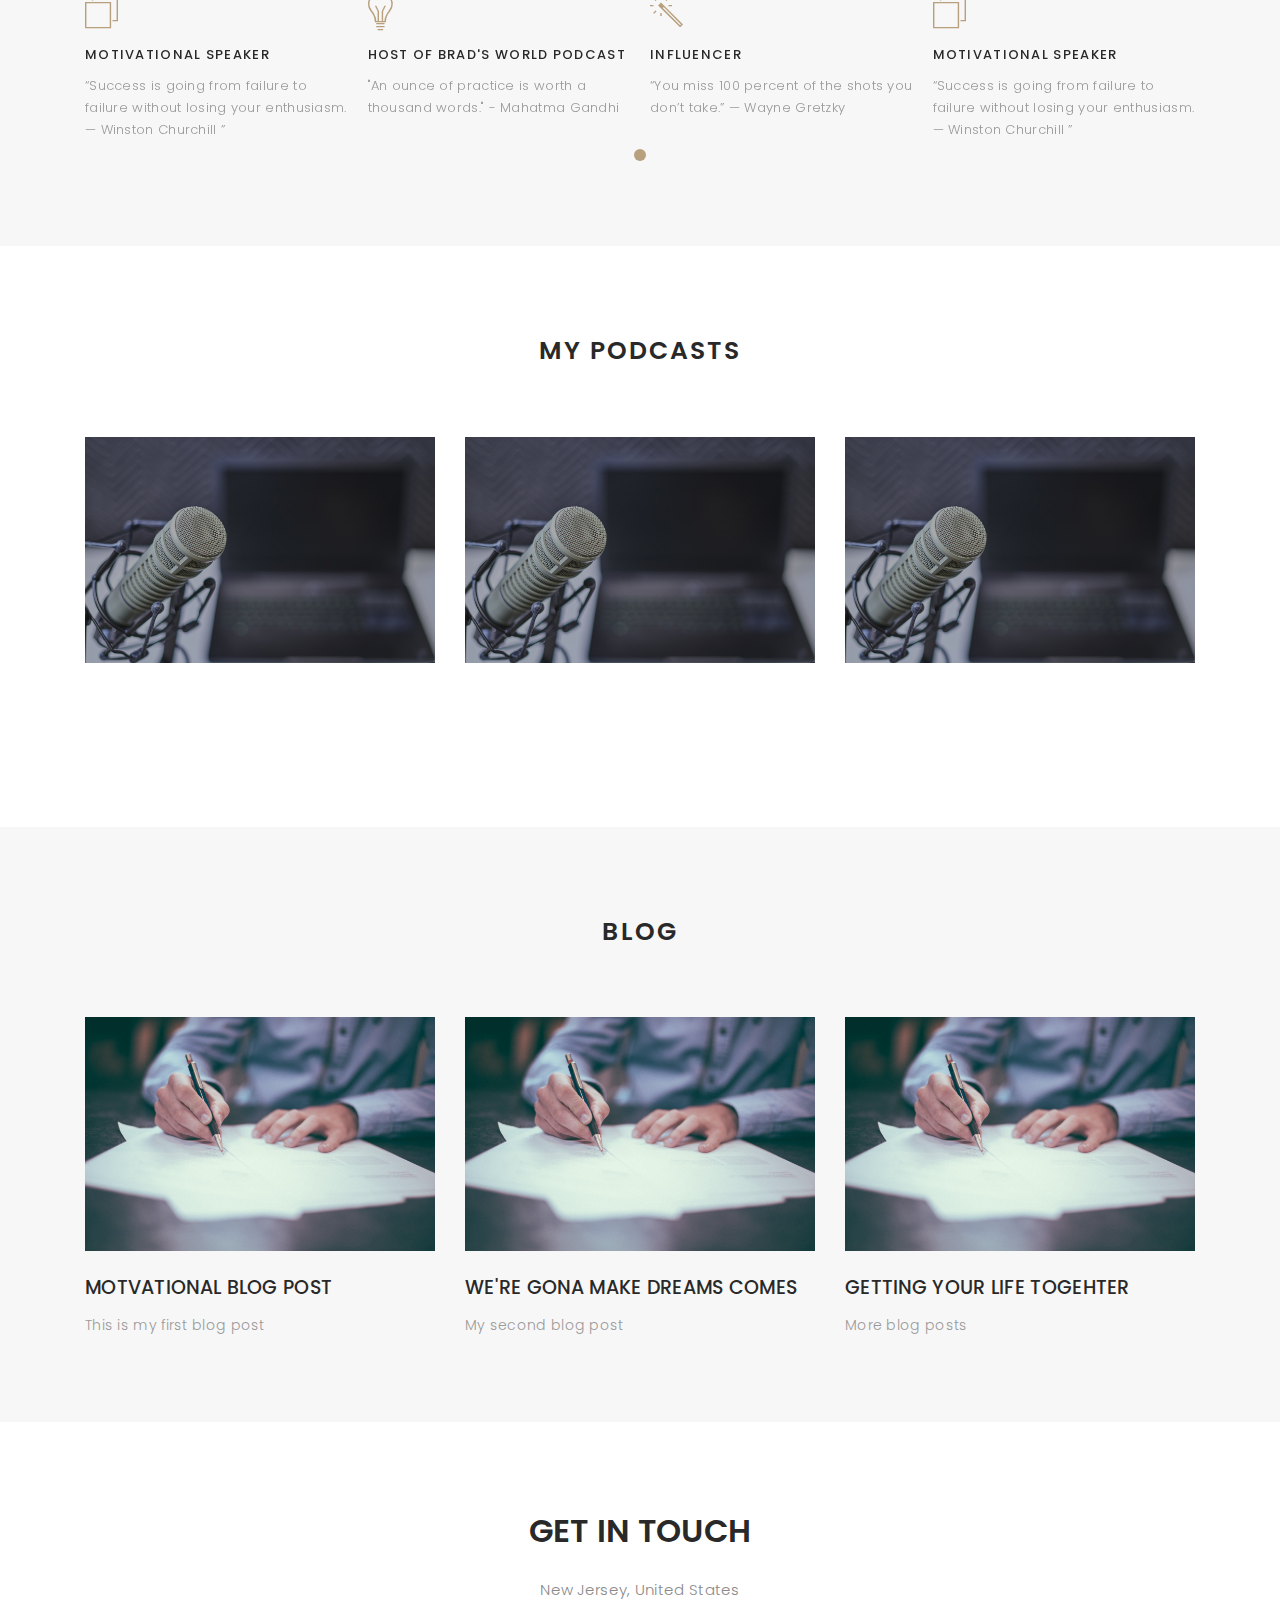
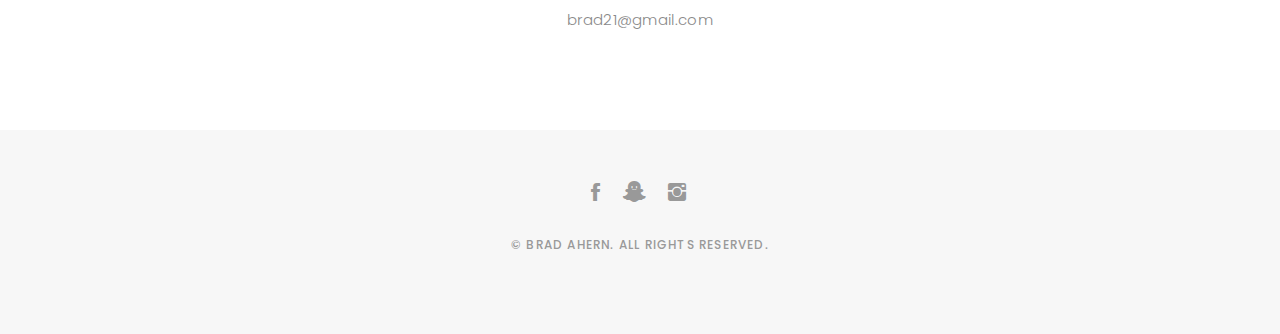
==== commit eb2df836: "add social media links" ====
--- a/index.html
+++ b/index.html
@@ -69,9 +69,9 @@
         <p>Motivational Influencer, Podcaster</p>
 
         <ul class="list-unstyled list-social">
-          <li><a href="#"><i class="ion-social-facebook"></i></a></li>
-          <li><a href="#"><i class="ion-social-twitter"></i></a></li>
-          <li><a href="#"><i class="ion-social-instagram"></i></a></li>
+            <li><a href="https://www.facebook.com/bradahern2"><i class="ion-social-facebook"></i></a></li>
+            <li><a href="#"><i class="ion-social-snapchat"></i></a></li>
+            <li><a href="https://www.instagram.com/bradsworldtho/"><i class="ion-social-instagram"></i></a></li>
         </ul>
       </div>
     </div>
@@ -166,8 +166,8 @@
           <div class="portfolio-container">
 
             <div class="col-lg-4 col-md-6 portfolio-thumbnail all branding uikits webdesign">
-              <a class="popup-img" href="images/microphone.jpeg">
-                <img src="images/microphone.jpeg" alt="img">
+                <a href=".html"><img src="images/microphone.jpeg" class="img-responsive" alt="img"></a>
+                
               </a>
             </div>
 
@@ -264,10 +264,8 @@
         <div class="contact-contact">         
           <h2 class="mb-30">GET IN TOUCH</h2>
           <ul class="contact-details">
-            <li><span>23 Main, Street</span></li>
             <li><span>New Jersey, United States</span></li>
-            <li><span>+88 01912704287</span></li>
-            <li><span>example@example.com</span></li>
+            <li><span>brad21@gmail.com</span></li>
           </ul>
         </div>
       </div>
@@ -282,9 +280,9 @@
       <div class="socials-media text-center">
 
         <ul class="list-unstyled">
-          <li><a href="#"><i class="ion-social-facebook"></i></a></li>
-          <li><a href="#"><i class="ion-social-twitter"></i></a></li>
-          <li><a href="#"><i class="ion-social-instagram"></i></a></li>
+          <li><a href=""><i class="ion-social-facebook"></i></a></li>
+          <li><a href="#"><i class="ion-social-snapchat"></i></a></li>
+          <li><a href="https://www.instagram.com/bradsworldtho/"><i class="ion-social-instagram"></i></a></li>
 
         </ul>
 
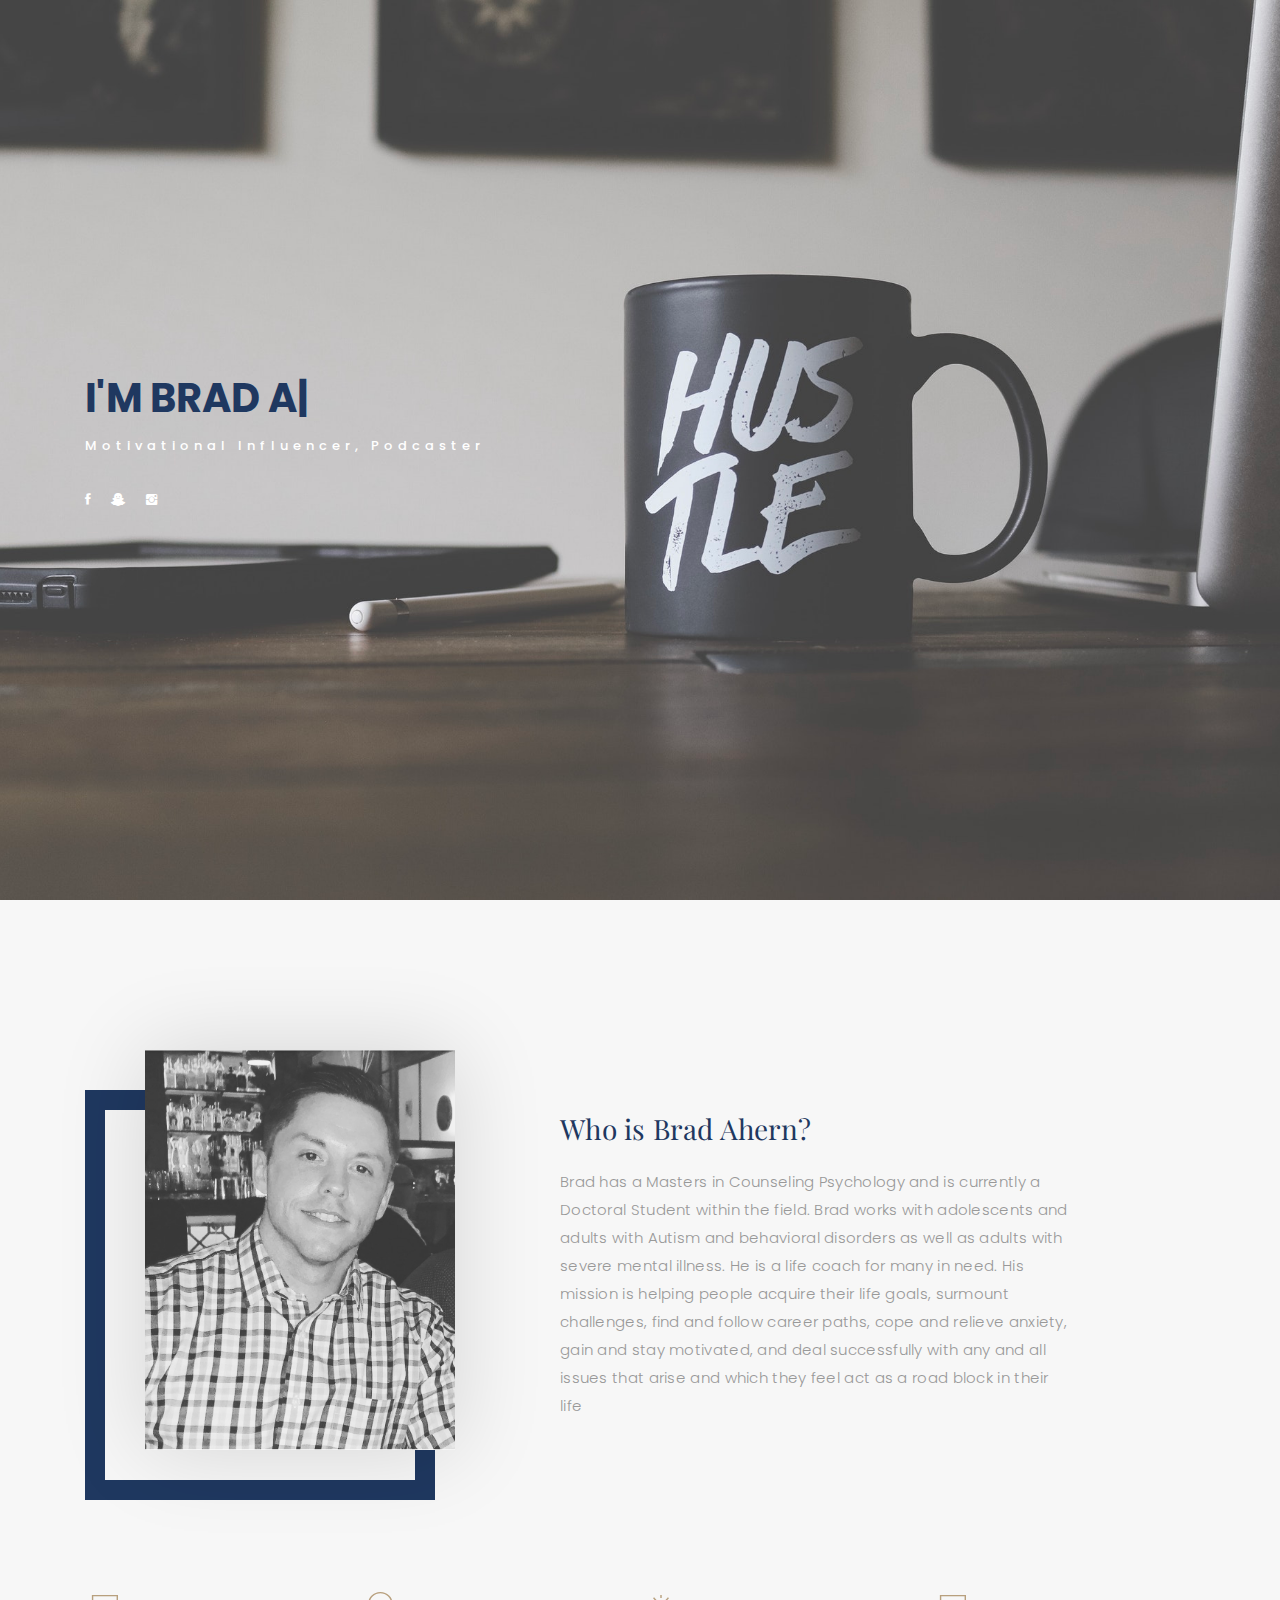
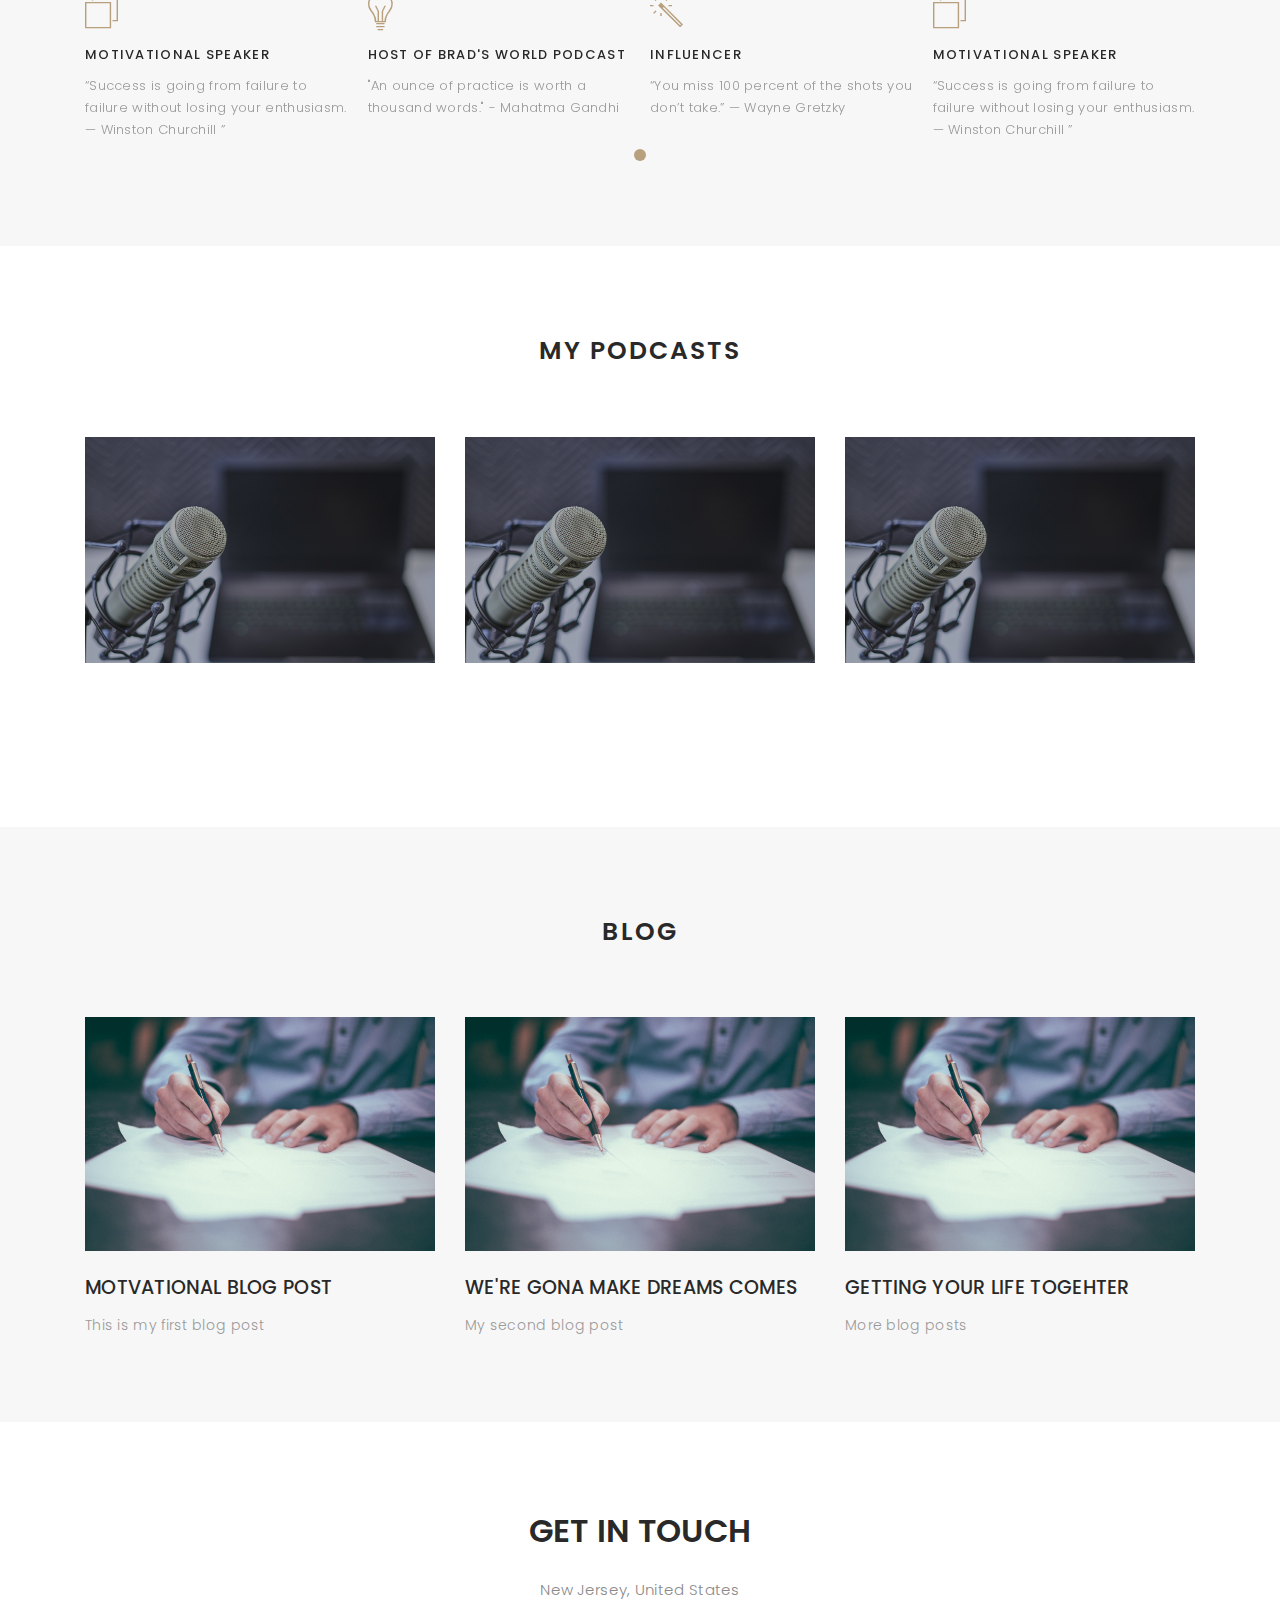
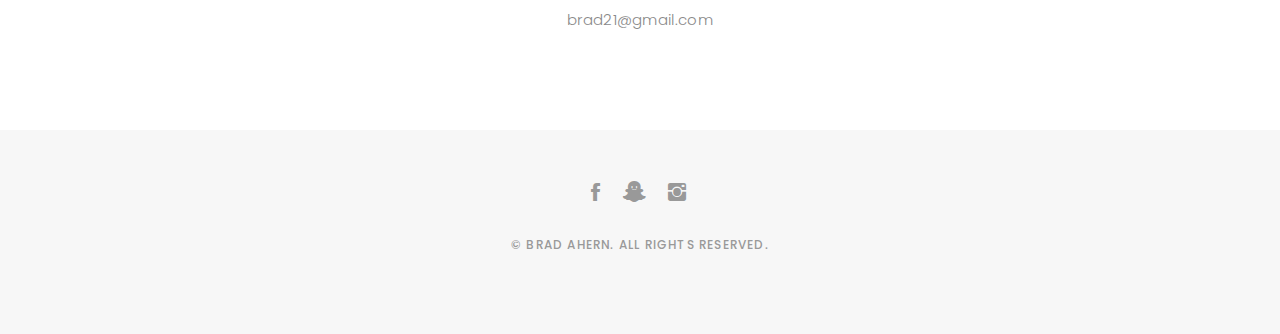
==== commit 29e6015f: "add fb link" ====
--- a/index.html
+++ b/index.html
@@ -280,7 +280,7 @@
       <div class="socials-media text-center">
 
         <ul class="list-unstyled">
-          <li><a href=""><i class="ion-social-facebook"></i></a></li>
+          <li><a href="https://www.facebook.com/bradahern2"><i class="ion-social-facebook"></i></a></li>
           <li><a href="#"><i class="ion-social-snapchat"></i></a></li>
           <li><a href="https://www.instagram.com/bradsworldtho/"><i class="ion-social-instagram"></i></a></li>
 
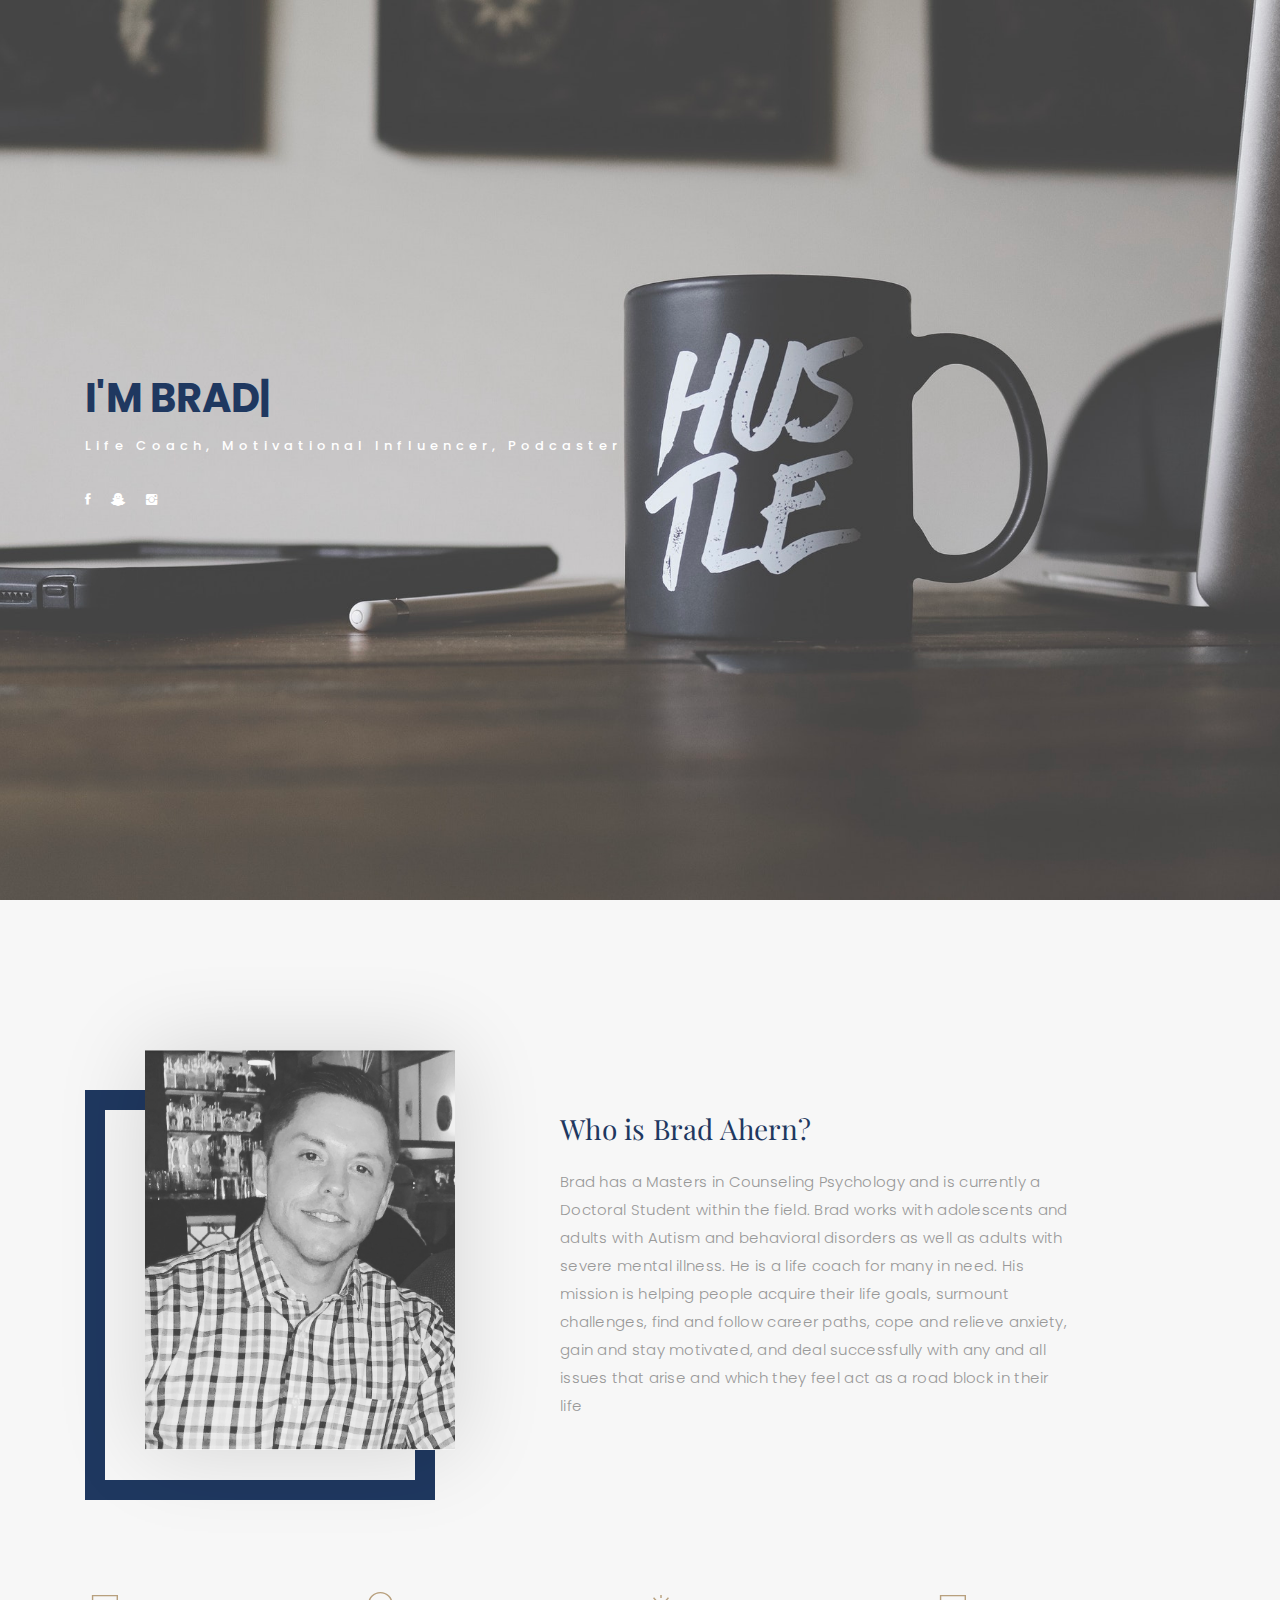
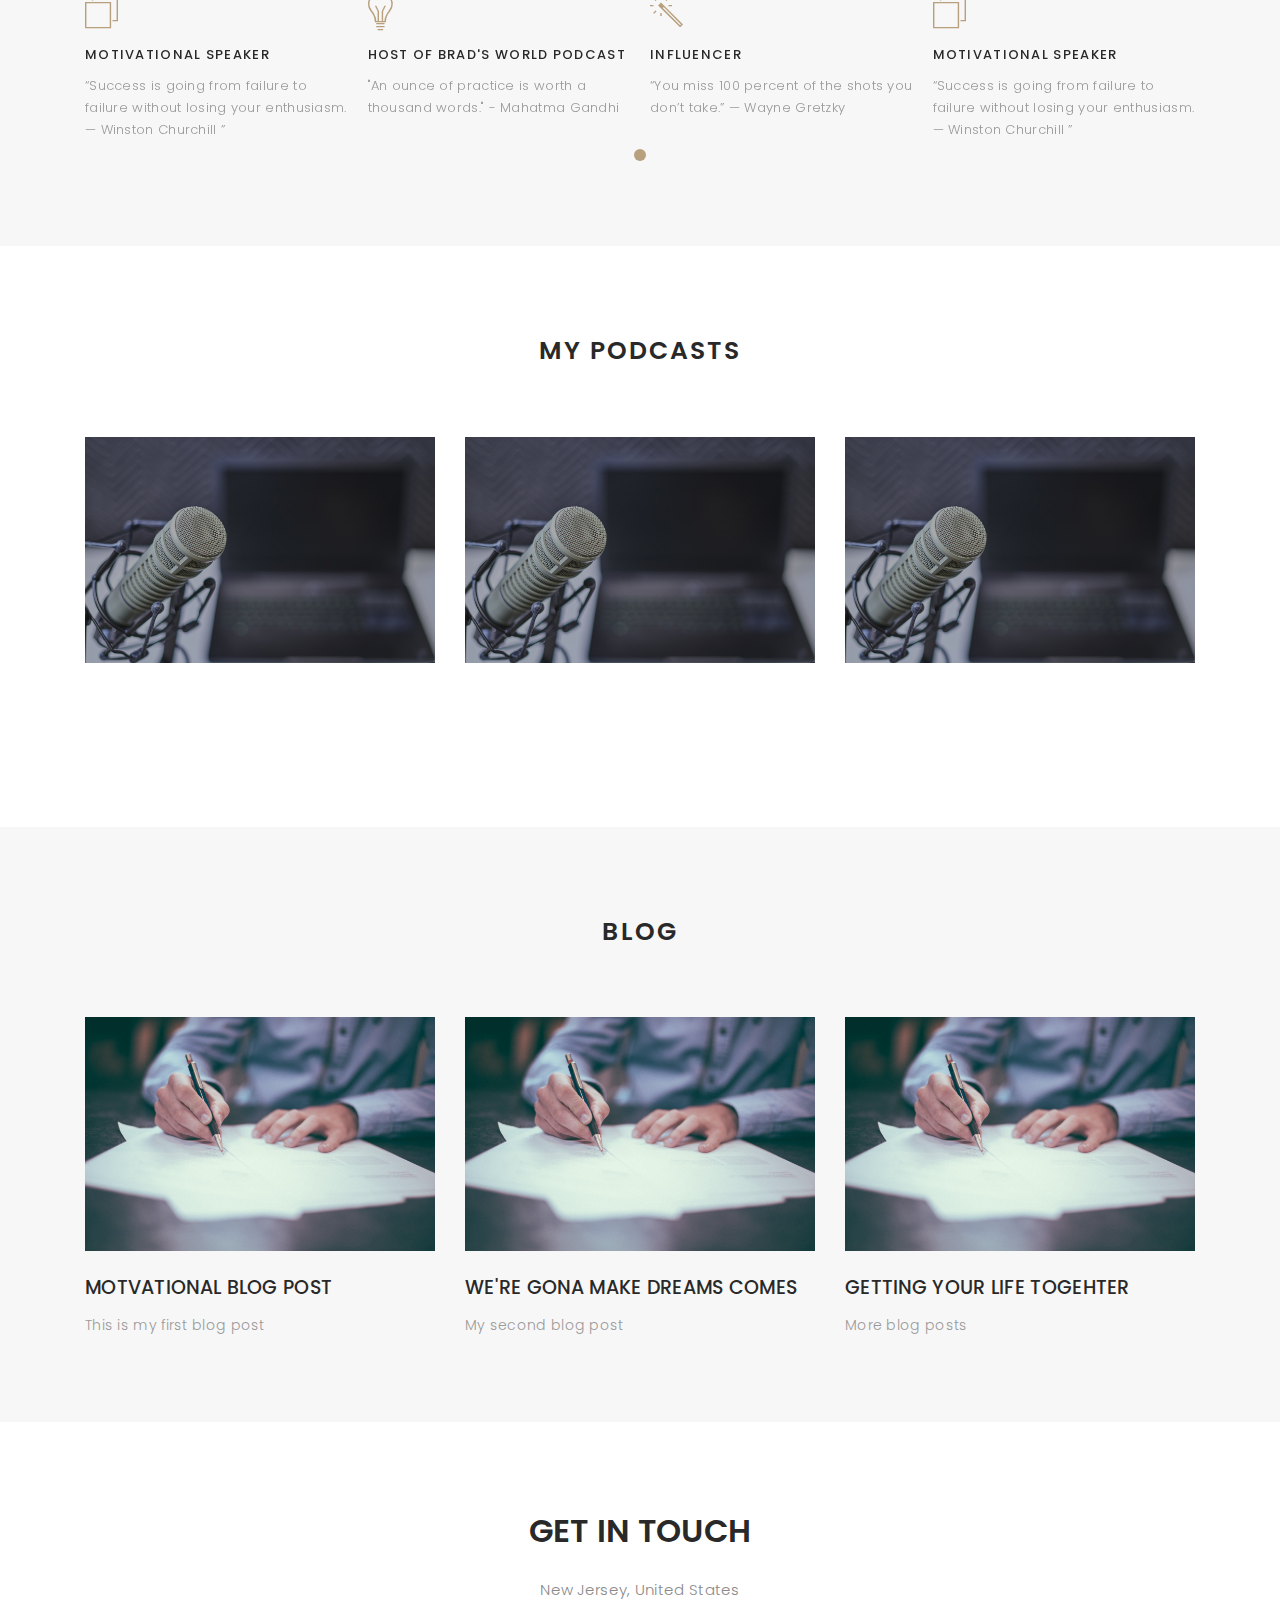
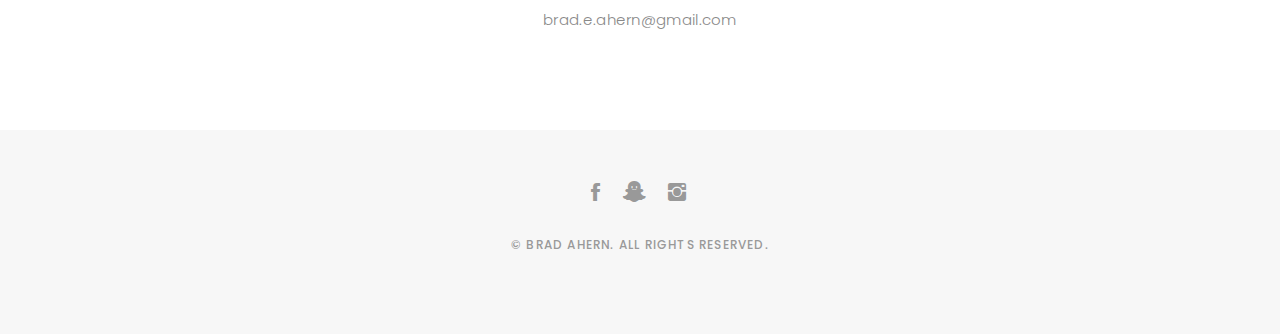
==== commit 6c7011c7: "remove blogger add influencer to js" ====
--- a/index.html
+++ b/index.html
@@ -66,7 +66,7 @@
     <div class="container">
       <div class="header-content">
         <h1>I'm <span class="typed"></span></h1>
-        <p>Motivational Influencer, Podcaster</p>
+        <p>Life Coach, Motivational Influencer, Podcaster</p>
 
         <ul class="list-unstyled list-social">
             <li><a href="https://www.facebook.com/bradahern2"><i class="ion-social-facebook"></i></a></li>
@@ -265,7 +265,7 @@
           <h2 class="mb-30">GET IN TOUCH</h2>
           <ul class="contact-details">
             <li><span>New Jersey, United States</span></li>
-            <li><span>brad21@gmail.com</span></li>
+            <li><span>brad.e.ahern@gmail.com</span></li>
           </ul>
         </div>
       </div>
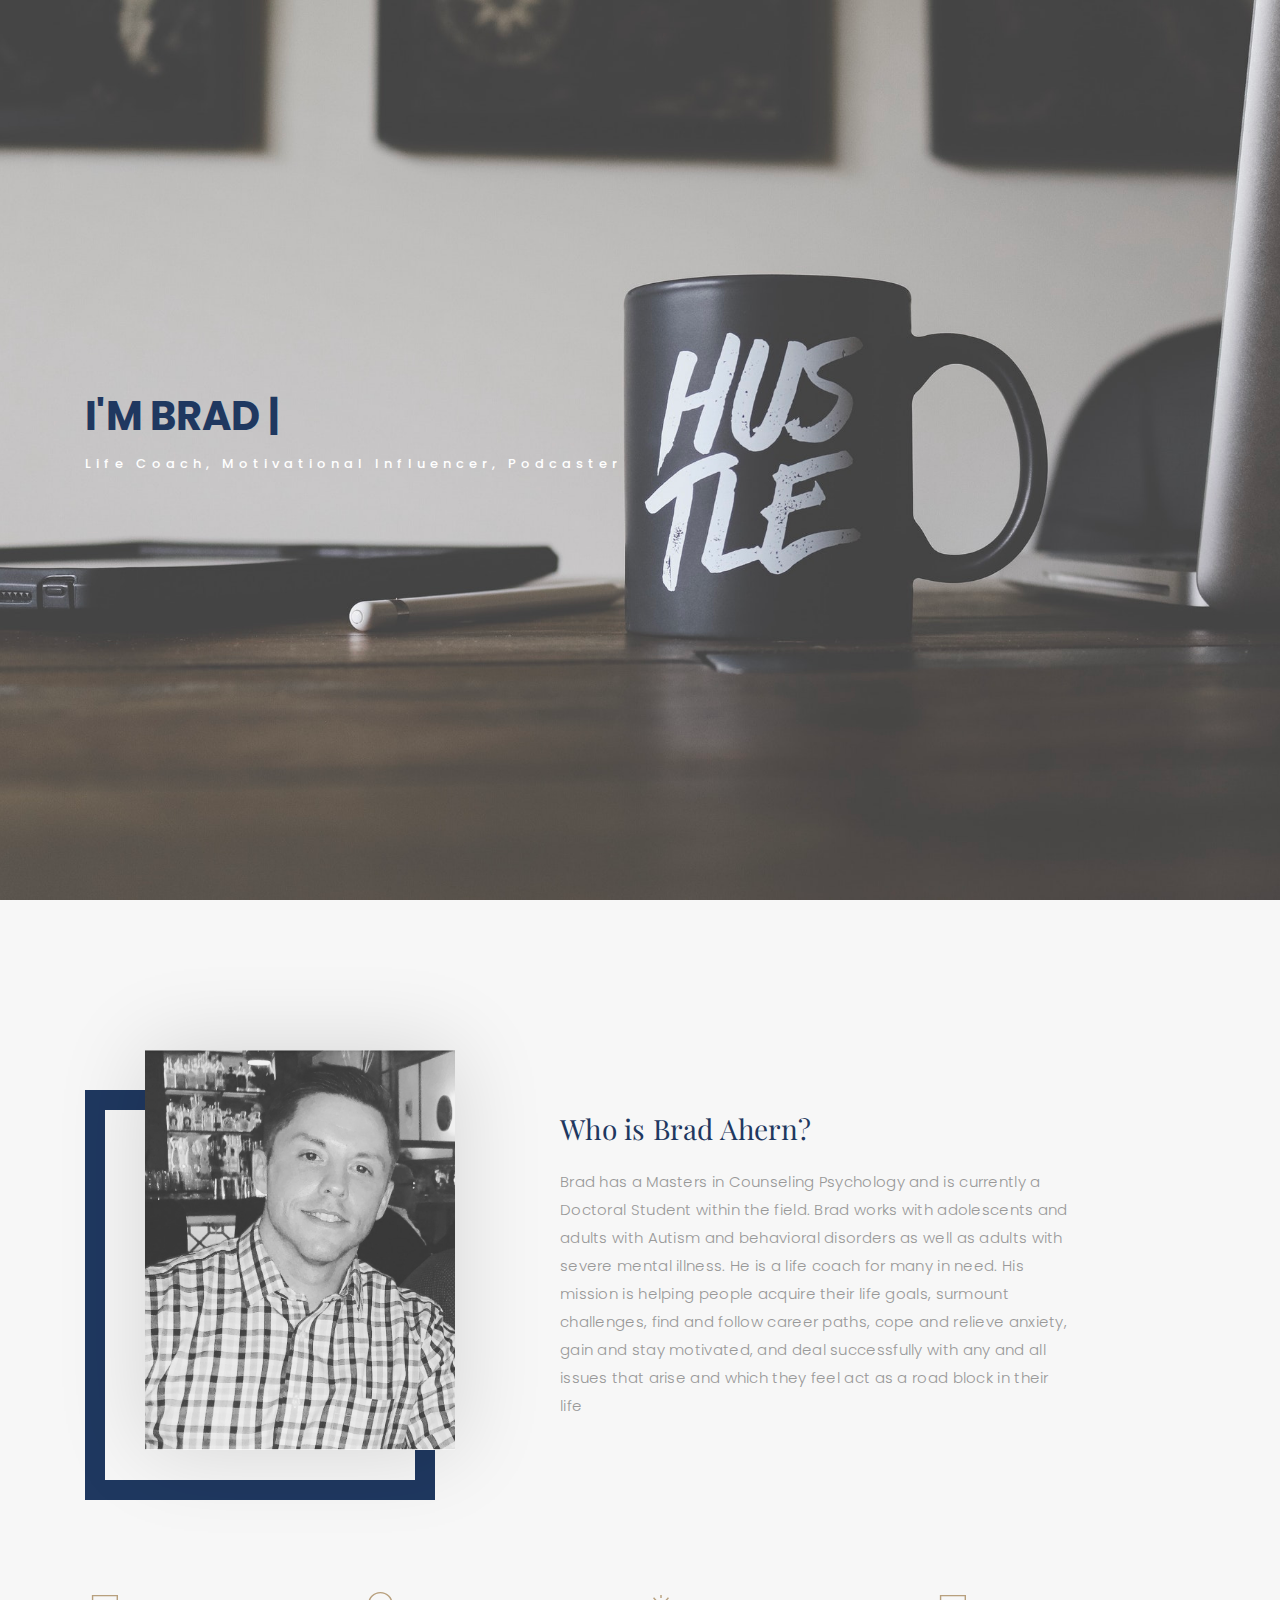
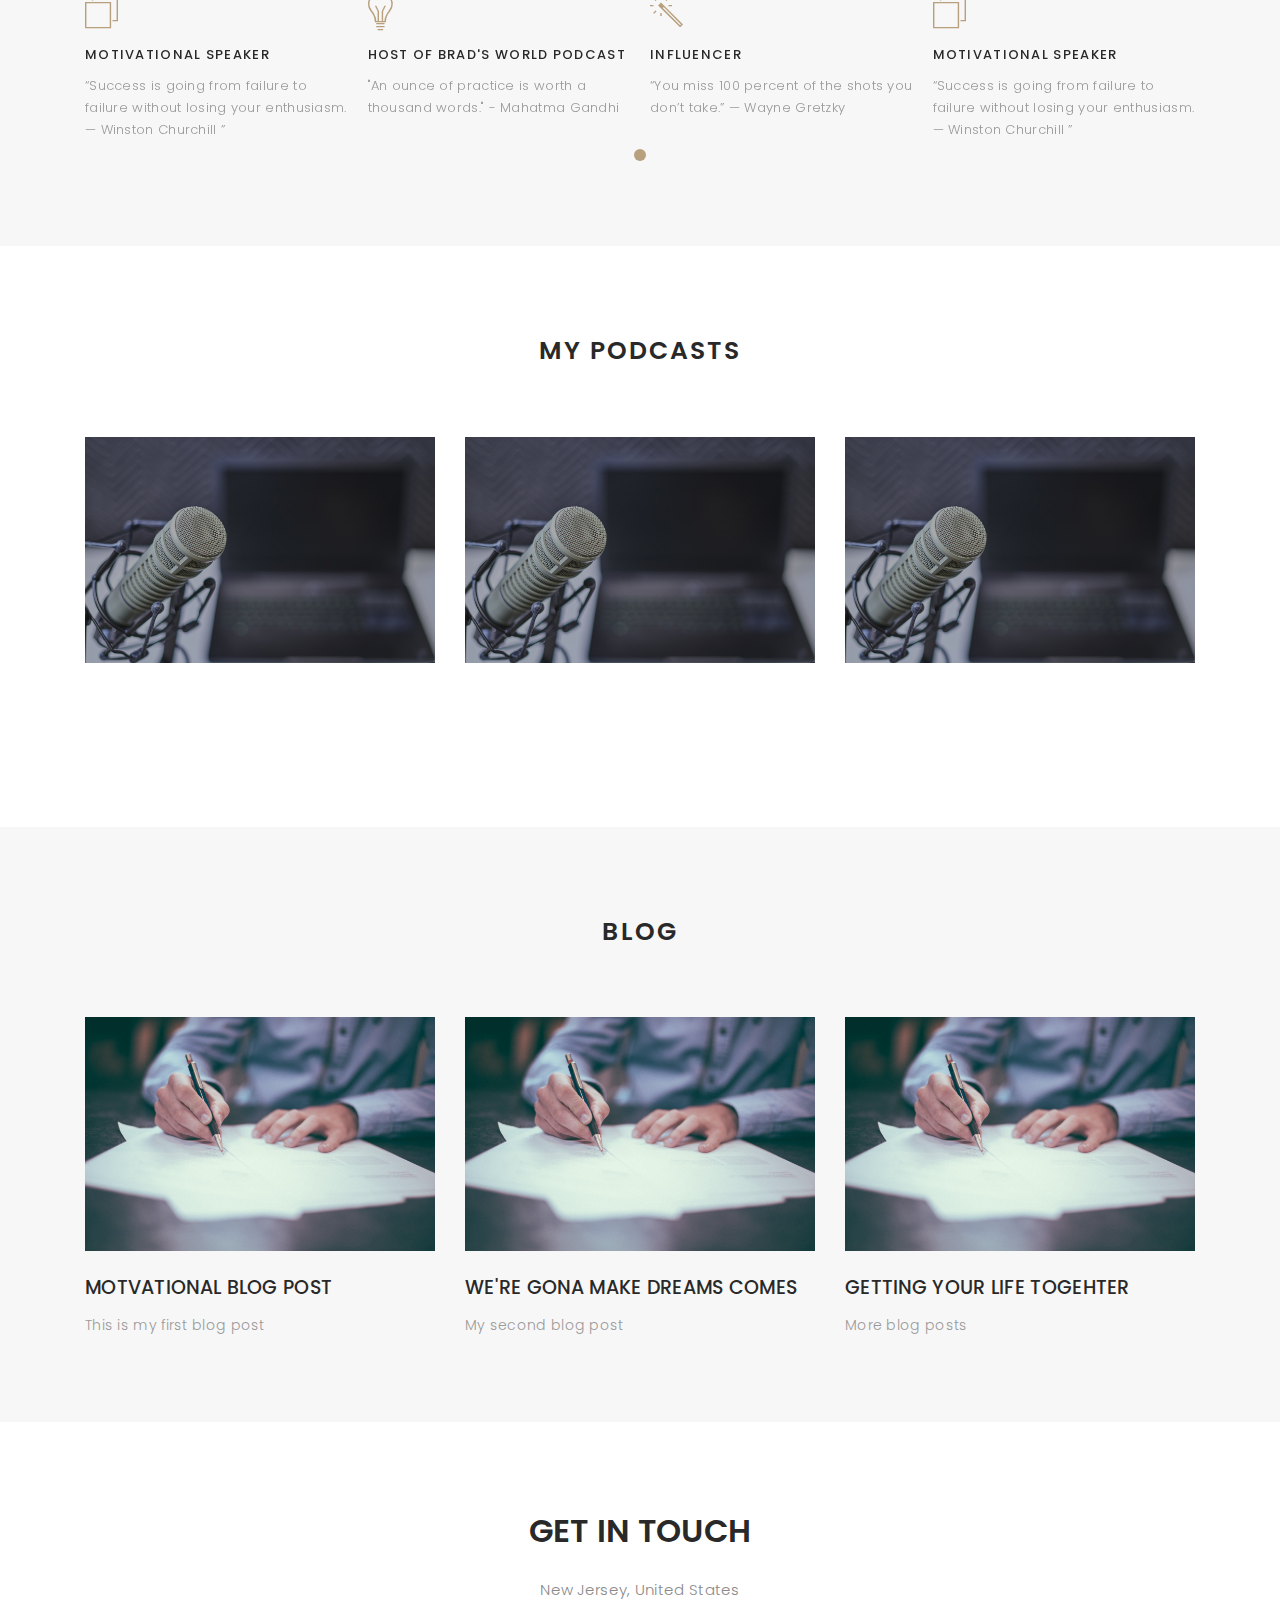
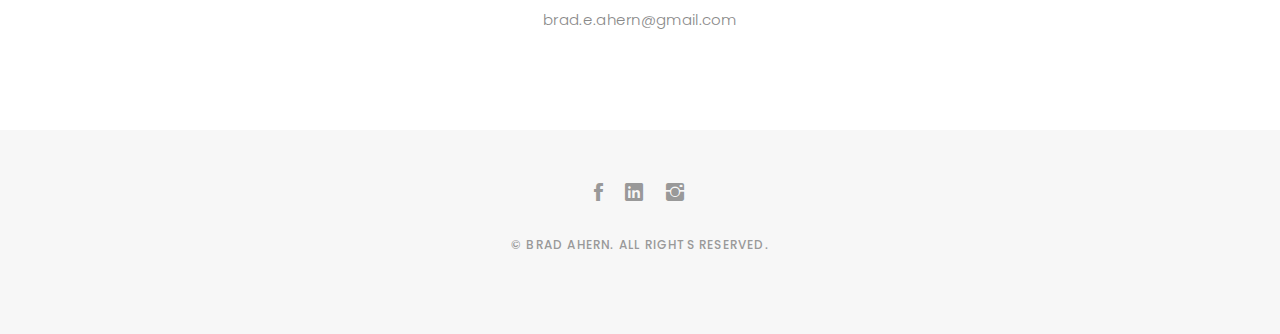
==== commit e593d1d8: "add linkedin" ====
--- a/index.html
+++ b/index.html
@@ -67,12 +67,6 @@
       <div class="header-content">
         <h1>I'm <span class="typed"></span></h1>
         <p>Life Coach, Motivational Influencer, Podcaster</p>
-
-        <ul class="list-unstyled list-social">
-            <li><a href="https://www.facebook.com/bradahern2"><i class="ion-social-facebook"></i></a></li>
-            <li><a href="#"><i class="ion-social-snapchat"></i></a></li>
-            <li><a href="https://www.instagram.com/bradsworldtho/"><i class="ion-social-instagram"></i></a></li>
-        </ul>
       </div>
     </div>
   </div>
@@ -281,7 +275,7 @@
 
         <ul class="list-unstyled">
           <li><a href="https://www.facebook.com/bradahern2"><i class="ion-social-facebook"></i></a></li>
-          <li><a href="#"><i class="ion-social-snapchat"></i></a></li>
+          <li><a href="https://www.linkedin.com/in/brad-ahern-m-a-678994156/"><i class="ion-social-linkedin"></i></a></li>         
           <li><a href="https://www.instagram.com/bradsworldtho/"><i class="ion-social-instagram"></i></a></li>
 
         </ul>
